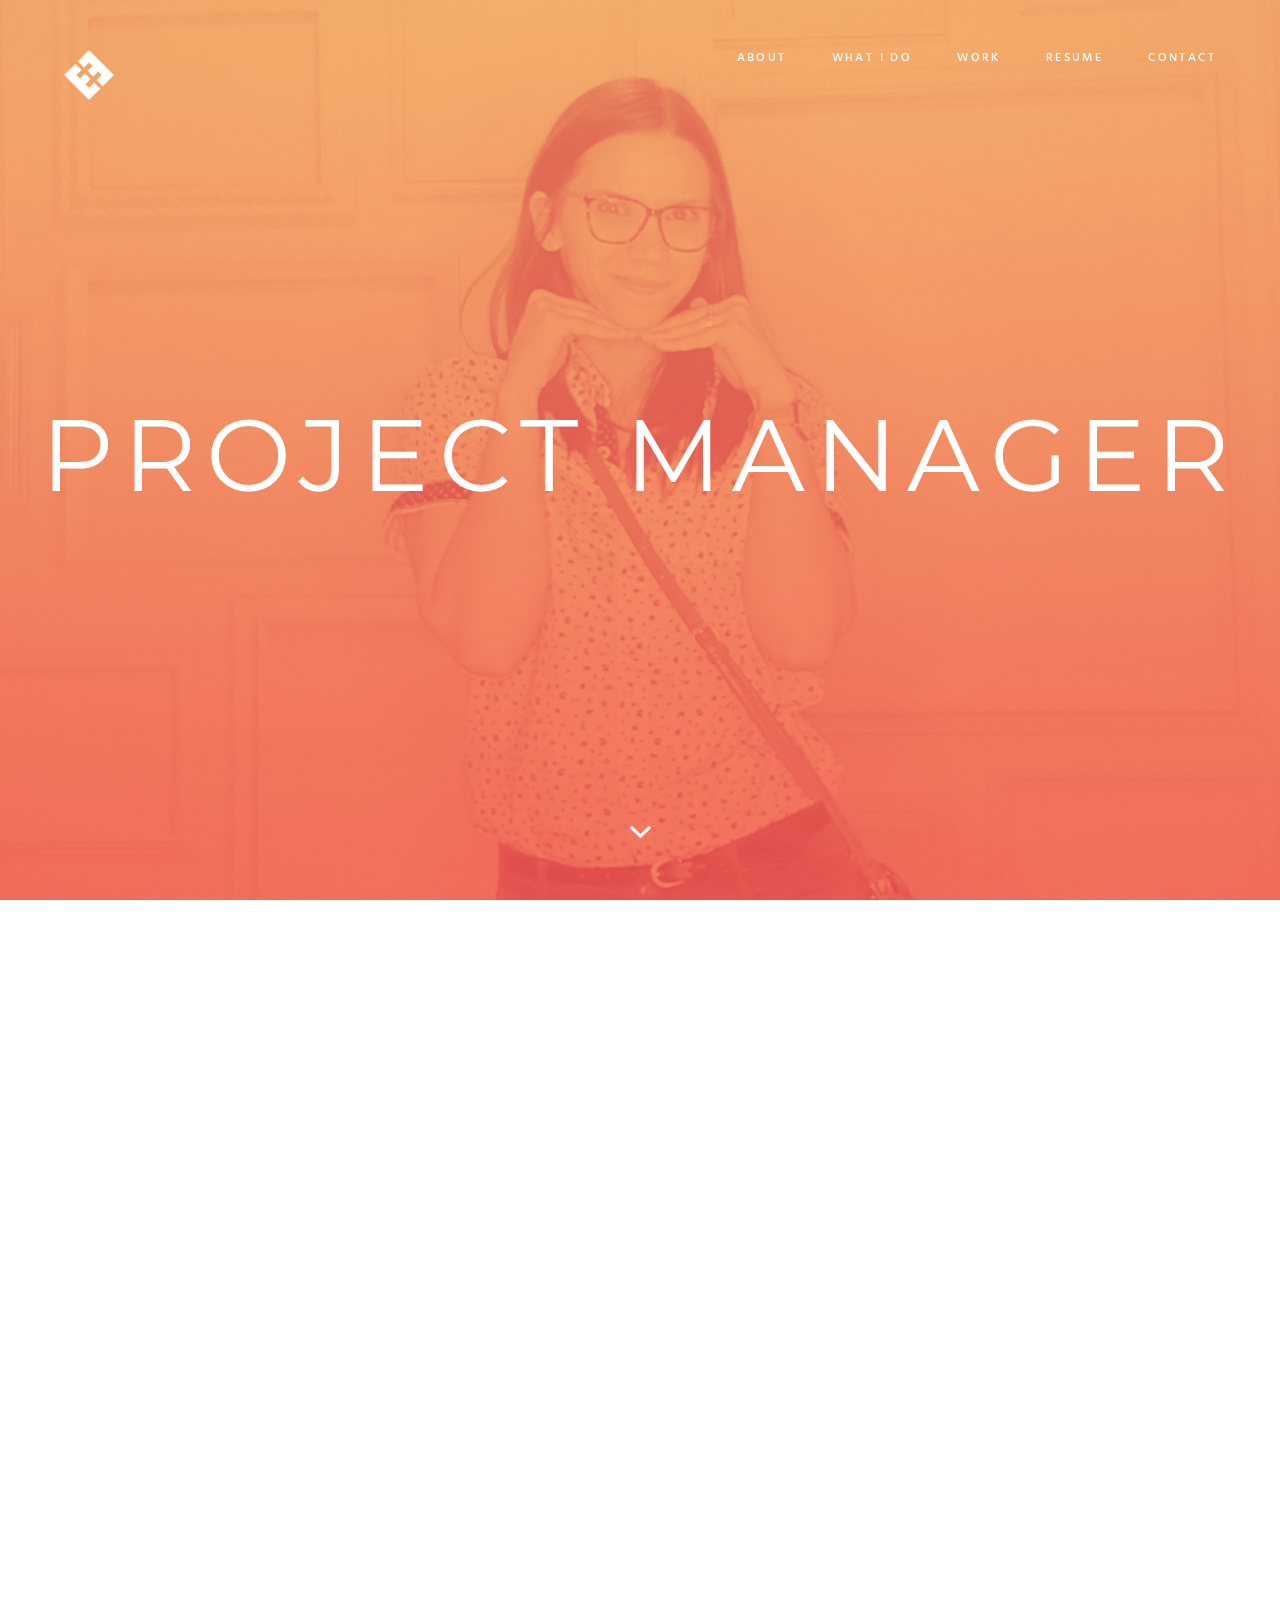
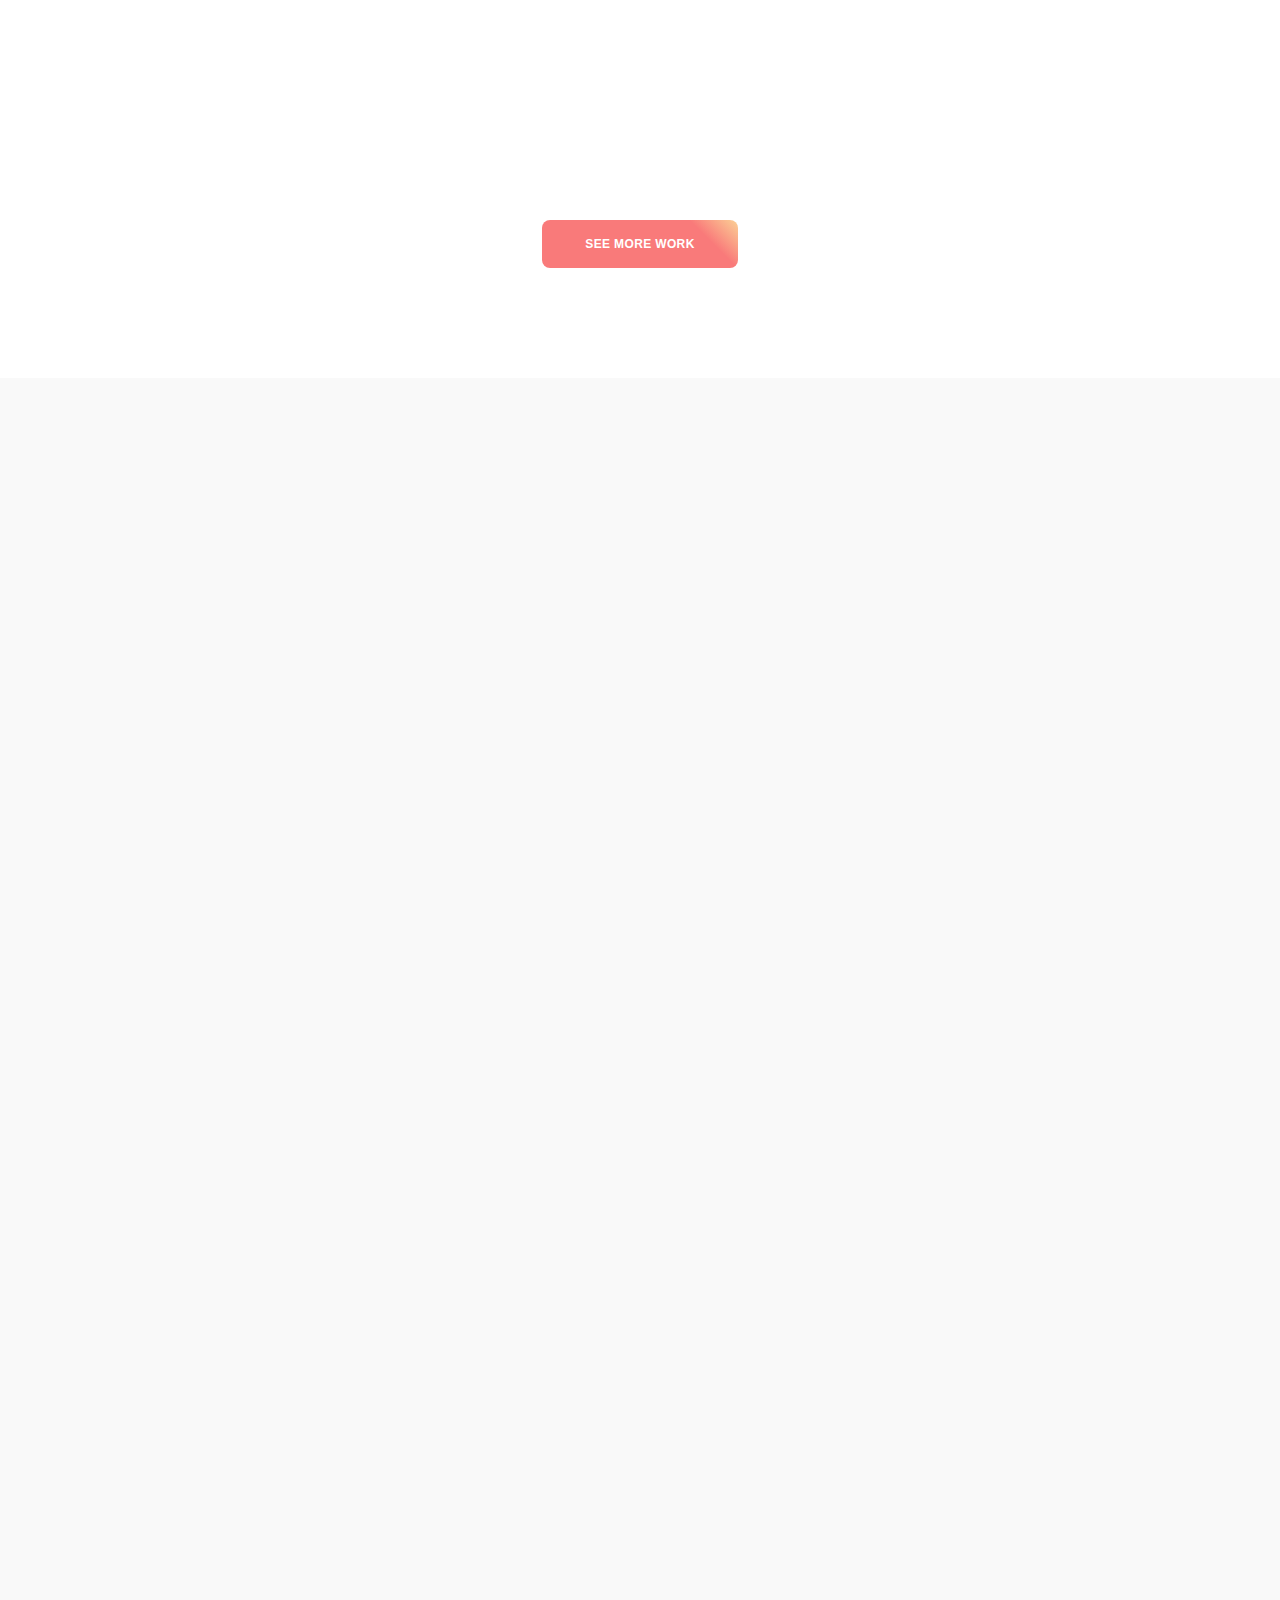
==== html/index.html @ f85c6bbf "Adds starting files" ====
<!DOCTYPE html>
<html lang="en">
  <head>
    <!-- Basic -->
    <meta http-equiv="Content-Type" content="text/html; charset=utf-8" />
    <title>Em Poertner</title>
    <meta name="description" content="" />
    <meta name="keywords" content="" />

    <!-- Mobile Specific Metas -->
    <meta name="viewport" content="width=device-width, initial-scale=1, maximum-scale=1, user-scalable=no" />

    <!-- Load Fonts -->
    <link href="https://fonts.googleapis.com/css?family=Hind:300,400,500,600,700%7CMontserrat:400,700%7CEczar:400,500,600,700,800" rel="stylesheet" />
    <link href="https://fonts.googleapis.com/css2?family=Kaushan+Script&family=Open+Sans:wght@300;400;500;600;700;800&display=swap" rel="stylesheet" />

    <!-- CSS -->
    <link rel="stylesheet" href="css/basic.css" />
    <link rel="stylesheet" href="css/layout.css" />
    <link rel="stylesheet" href="css/blogs.css" />
    <link rel="stylesheet" href="css/ionicons.css" />
    <link rel="stylesheet" href="css/magnific-popup.css" />
    <link rel="stylesheet" href="css/animate.css" />

    <!--[if lt IE 9]>
      <script src="http://css3-mediaqueries-js.googlecode.com/svn/trunk/css3-mediaqueries.js"></script>
      <script src="http://html5shim.googlecode.com/svn/trunk/html5.js"></script>
    <![endif]-->

    <!-- Favicon -->
    <link rel="shortcut icon" href="images/favicons/favicon.ico" />
  </head>

  <body>
    <!-- Page -->
    <div class="page">
      <!-- Preloader -->
      <div class="preloader">
        <div class="centrize full-width">
          <div class="vertical-center">
            <div class="spinner">
              <div class="double-bounce1"></div>
              <div class="double-bounce2"></div>
            </div>
          </div>
        </div>
      </div>

      <header class="header">
        <div class="fw">
          <div class="logo">
            <a href="#">
              <img id="emily-logo" class="em-logo" src="images/em_logo.png" alt="Em Poertner" />
            </a>
          </div>
          <a href="#" class="menu-btn"><span></span></a>
          <div class="top-menu">
            <ul>
              <li><a href="#about-section">About</a></li>
              <li><a href="#services-section">What I Do</a></li>
              <li><a href="#works-section">Work</a></li>
              <li><a href="#resume-section">Resume</a></li>
              <li><a href="#contact-section">Contact</a></li>
            </ul>
            <a href="#" class="close"></a>
          </div>
        </div>
      </header>

      <!-- Container -->
      <div class="container">
        <!-- Section Started -->
        <div class="section started">
          <div class="slide" style="background-image: url(images/topper2.jpg)"></div>
          <div class="centrize full-width">
            <div class="vertical-center">
              <div class="st-title align-center">
                <div class="typing-title">
                  <p>Project Manager</p>
                  <p>Writer</p>
                  <p>Editor</p>
                  <p>Designer</p>
                  <p>Social Media</p>
                  <p>Analytics</p>
                </div>
                <span class="typed-title"></span>
              </div>
            </div>
          </div>
          <a href="#" class="mouse-btn"><i class="icon ion ion-chevron-down"></i></a>
        </div>

        <!-- Section About -->
        <div class="section about align-left" id="about-section">
          <div class="fw">
            <div class="text-box">
              <h1 class="animated">
                I'm Em Poertner.
                <br />
                Writer, editor, designer, and
                <br />
                overall badass from Roanoke, Virginia.
              </h1>
              <p class="animated">I’ve always struggled to write ‘about’ sections for myself because I fluctuate between being a closed book and an oversharer. Plus I’m never quite sure what people actually want to glean from these things.</p>
              <p class="animated">I live and work in Roanoke, Virginia - a place I picked because of childhood-ties and because it’s absolutely beautiful 365 days a year (also there’s a ton of great craft beer.)</p>
              <p class="animated">I started my career working for the Louisville Design Center. In my time there I designed print newspaper sections for sites as small as the Fremont (Ohio) News-Messenger to as large as the Detroit Free Press. It was in Louisville that I ran my favorite 5K. It was the Hungry Turkey Run - a Thanksgiving 5K where at the end runners were given giant cinnamon rolls (I believe they now give out giant donuts, which is equally as amazing.)</p>
              <p class="animated">Since January 2022, I’ve worked for the USA Today Network - Tennessee as a sports planning editor and project specialist. I do a little bit of everything including, but not limited to, managing project timelines, planning sports sections, writing newsletters and designing visuals.</p>
              <p class="animated">I treasure my free time dearly because I have too much I like to do in my time off. I play Ultimate, run, hike, read, write, draw, garden, craft, do DIYs, and watch football in the fall (Packers fan - no, I’m not upset about him going to the Jets.)</p>
            </div>
            <div class="bts">
              <a href="#" class="btn extra animated">Download Resume</a>
            </div>
          </div>
        </div>

        <!-- Section Services -->
        <div class="section services gray align-left" id="services-section">
          <div class="fw">
            <div class="titles animated">
              <div class="title">What I Do</div>
            </div>
            <div class="row">
              <div class="col col-m-12 col-t-6 col-d-4">
                <div class="service-item animated">
                  <div class="circle"><i class="icon ion ion-ios-calendar-outline"></i></div>
                  <div class="name">Project Manager</div>
                  <p>Experienced in planning, executing, and overseeing sports content for the USA Today Network - Tennessee, using analytics to optimize strategies and grow subscriptions.</p>
                </div>
              </div>
              <div class="col col-m-12 col-t-6 col-d-4">
                <div class="service-item animated">
                  <div class="circle"><i class="icon ion ion-ios-color-wand-outline"></i></div>
                  <div class="name">Designer</div>
                  <p>Talented in creating visually captivating daily sports sections and special projects for publications like The Tennessean and Knox News, with experience in both print and digital formats.</p>
                </div>
              </div>
              <div class="col col-m-12 col-t-6 col-d-4">
                <div class="service-item animated">
                  <div class="circle"><i class="icon ion ion-ios-at-outline"></i></div>
                  <div class="name">Social Media</div>
                  <p>Skilled in producing engaging social media content that showcases long-term projects as well as capitalizing on live event coverage, contributing to audience engagement.</p>
                </div>
              </div>
              <div class="col col-m-12 col-t-6 col-d-4">
                <div class="service-item animated">
                  <div class="circle"><i class="icon ion ion-ios-analytics-outline"></i></div>
                  <div class="name">Analytics</div>
                  <p>Utilizes audience analytics to adjust digital strategies in real-time, informs decision-making, and plays a key role in growing audience for the USA Today Network's sports platforms.</p>
                </div>
              </div>
              <div class="col col-m-12 col-t-6 col-d-4">
                <div class="service-item animated">
                  <div class="circle"><i class="icon ion ion-ios-compose-outline"></i></div>
                  <div class="name">Writer</div>
                  <p>Excels in crafting short-form content from social media posts to newsletters to promote projects and drive audience engagement.</p>
                </div>
              </div>
              <div class="col col-m-12 col-t-6 col-d-4">
                <div class="service-item animated">
                  <div class="circle"><i class="icon ion ion-ios-redo-outline"></i></div>
                  <div class="name">Editor</div>
                  <p>Responsible for refining and managing sports content in print and online for multiple publications within the USA Today Network as well as curating email newsletters for different target audiences.</p>
                </div>
              </div>
            </div>
          </div>
        </div>

        <!-- Portfolio -->
        <div class="section works align-left" id="works-section">
          <div class="fw">
            <div class="titles animated">
              <div class="title">Recent Works</div>
            </div>
            <div class="filters animated">
              <div class="f_btn active">
                <label>
                  <input type="radio" name="fl_radio" value="box-item" />
                  All
                </label>
              </div>
              <div class="f_btn">
                <label>
                  <input type="radio" name="fl_radio" value="f-print" />
                  Print
                </label>
              </div>
              <div class="f_btn">
                <label>
                  <input type="radio" name="fl_radio" value="f-digital" />
                  Digital
                </label>
              </div>
              <div class="f_btn">
                <label>
                  <input type="radio" name="fl_radio" value="f-social" />
                  Social Media
                </label>
              </div>
              <div class="f_btn">
                <label>
                  <input type="radio" name="fl_radio" value="f-marketing" />
                  Marketing
                </label>
              </div>
            </div>
            <div class="row box-items">
              <div class="col col-m-12 col-t-6 col-d-6 box-item f-print">
                <div class="item animated">
                  <div class="desc">
                    <div class="image">
                      <a href="#popup-0" class="has-popup"><img src="images/pages/cin_playball.jpg" alt="" /></a>
                    </div>
                    <div class="category">Print</div>
                    <div class="name">
                      <a href="#popup-0" class="has-popup">MLB Opening Day Cover</a>
                    </div>
                  </div>
                </div>
                <div id="popup-0" class="popup-box mfp-fade mfp-hide">
                  <div class="content">
                    <div class="image">
                      <img src="images/pages/cin_playball.jpg" alt="" />
                    </div>
                    <div class="desc">
                      <div class="category">Print</div>
                      <h4>MLB Opening Day Cover</h4>
                    </div>
                  </div>
                </div>
              </div>
              <div class="col col-m-12 col-t-6 col-d-6 box-item f-digital">
                <div class="item animated">
                  <div class="desc">
                    <div class="image">
                      <a href="#popup-1" class="has-popup"><img src="images/works/indepth_alldecade.jpg" alt="" /></a>
                    </div>
                    <div class="category">Digital</div>
                    <div class="name">
                      <a href="#popup-1" class="has-popup">All-Decade Football Teams</a>
                    </div>
                  </div>
                </div>
                <div id="popup-1" class="popup-box mfp-fade mfp-hide">
                  <div class="content">
                    <div class="image">
                      <img src="images/works/indepth_alldecade.jpg" alt="" />
                    </div>
                    <div class="desc">
                      <div class="category">Digital</div>
                      <h4>All-Decade Football Team</h4>
                      <p>Here’s a new b-cards mock-up with several business cards scattered across the scene. The PSD file allows you to easily. Here’s a new b-cards mock-up with several business cards scattered across the scene.</p>
                      <a href="https://www.tennessean.com/in-depth/sports/high-school/2023/03/20/best-nashville-high-school-football-players-all-decade-teams/69889223007/" class="btn">View Project</a>
                    </div>
                  </div>
                </div>
              </div>
              <div class="col col-m-12 col-t-6 col-d-6 box-item f-social">
                <div class="item animated">
                  <div class="desc">
                    <div class="image">
                      <a href="#popup-2" class="has-popup"><img src="images/works/dandy_dozen.png" alt="" /></a>
                    </div>
                    <div class="category">Social Media</div>
                    <div class="name">
                      <a href="#popup-2" class="has-popup">2023 Dandy Dozen</a>
                    </div>
                  </div>
                </div>
                <div id="popup-2" class="popup-box mfp-fade mfp-hide">
                  <div class="content">
                    <div class="image">
                      <img src="images/works/dandy_dozen.png" alt="" />
                    </div>
                    <div class="desc">
                      <div class="category">Social Media</div>
                      <h4>2023 Dandy Dozen</h4>
                      <p>The freebie of the day is a logo design kit with an original theme that will help you create stunning mountain bike related logos in just minutes.</p>
                      <a href="https://www.instagram.com/p/CvVmWT2s3My/" class="btn">View Project</a>
                    </div>
                  </div>
                </div>
              </div>
              <div class="col col-m-12 col-t-6 col-d-6 box-item f-marketing">
                <div class="item animated">
                  <div class="desc">
                    <div class="image">
                      <a href="#popup-3" class="has-popup"><img src="images/works/butterfly.jpeg" alt="" /></a>
                    </div>
                    <div class="category">Marketing</div>
                    <div class="name">
                      <a href="#popup-3" class="has-popup">Creasey Mahan</a>
                    </div>
                  </div>
                </div>
                <div id="popup-3" class="popup-box mfp-fade mfp-hide">
                  <div class="content">
                    <div class="image">
                      <img src="images/works/butterfly.jpeg" alt="" />
                    </div>
                    <div class="desc">
                      <div class="category">Marketing</div>
                      <h4>Creasey Mahan</h4>
                      <p>Today we’re happy to share with you the mockup of a classic notebook that will help you showcase your drawings. Today we’re happy to share with you the mockup of a classic notebook that will help.</p>
                      <a href="#" class="btn">View Project</a>
                    </div>
                  </div>
                </div>
              </div>
              <div class="col col-m-12 col-t-6 col-d-6 box-item f-print">
                <div class="item animated">
                  <div class="desc">
                    <div class="image">
                      <a href="#popup-4" class="has-popup"><img src="images/pages/cin_opoid.jpg" alt="" /></a>
                    </div>
                    <div class="category">Print</div>
                    <div class="name">
                      <a href="#popup-4" class="has-popup">Opoid Crisis</a>
                    </div>
                  </div>
                </div>
                <div id="popup-4" class="popup-box mfp-fade mfp-hide">
                  <div class="content">
                    <div class="image">
                      <img src="images/pages/cin_opoid.jpg" alt="" />
                    </div>
                    <div class="desc">
                      <div class="category">Print</div>
                      <h4>Opoid Crisis</h4>
                    </div>
                  </div>
                </div>
              </div>
              <div class="col col-m-12 col-t-6 col-d-6 box-item f-digital">
                <div class="item animated">
                  <div class="desc">
                    <div class="image">
                      <a href="#popup-5" class="has-popup"><img src="images/works/indepth_snake.jpg" alt="" /></a>
                    </div>
                    <div class="category">Digital</div>
                    <div class="name">
                      <a href="#popup-5" class="has-popup">Year of the Snake</a>
                    </div>
                  </div>
                </div>
                <div id="popup-5" class="popup-box mfp-fade mfp-hide">
                  <div class="content">
                    <div class="image">
                      <img src="images/works/indepth_snake.jpg" alt="" />
                    </div>
                    <div class="desc">
                      <div class="category">Digital</div>
                      <h4>Year of the Snake</h4>
                      <p>Map go is an expertly crafted UI kit perfect for iOS designers and developers. The free sample includes 10 screens (750×1334 px) that can be easily customized in Photoshop</p>
                      <a href="https://www.news-leader.com/in-depth/sports/college/msu/2020/06/09/missouri-state-baseball-ncaa-2003-start-college-world-series-run/3041549001/" class="btn">View Project</a>
                    </div>
                  </div>
                </div>
              </div>
              <div class="col col-m-12 col-t-6 col-d-6 box-item f-social">
                <div class="item animated">
                  <div class="desc">
                    <div class="image">
                      <a href="#popup-6" class="has-popup"><img src="images/works/ncca_tournament.png" alt="" /></a>
                    </div>
                    <div class="category">Social Media</div>
                    <div class="name">
                      <a href="#popup-6" class="has-popup">NCAA Tournament</a>
                    </div>
                  </div>
                </div>
                <div id="popup-6" class="popup-box mfp-fade mfp-hide">
                  <div class="content">
                    <div class="image">
                      <img src="images/works/ncca_tournament.png" alt="" />
                    </div>
                    <div class="desc">
                      <div class="category">Social Media</div>
                      <h4>NCAA Tournament</h4>
                      <p>The freebie of the day is Chameleon, a modern UI kit perfect to use for creating a stylish and clean mobile app. This kit includes 10 screens from various categories that can be easily edited.</p>
                      <a href="https://www.instagram.com/p/CptRN6jNUL1/" class="btn">View Project</a>
                    </div>
                  </div>
                </div>
              </div>
              <div class="col col-m-12 col-t-6 col-d-6 box-item f-marketing">
                <div class="item animated">
                  <div class="desc">
                    <div class="image">
                      <a href="#popup-7" class="has-popup"><img src="images/works/butterfly.jpeg" alt="" /></a>
                    </div>
                    <div class="category">Marketing</div>
                    <div class="name">
                      <a href="#popup-7" class="has-popup">Creasey Mahan</a>
                    </div>
                  </div>
                </div>
                <div id="popup-7" class="popup-box mfp-fade mfp-hide">
                  <div class="content">
                    <div class="image">
                      <img src="images/works/butterfly.jpeg" alt="" />
                    </div>
                    <div class="desc">
                      <div class="category">Marketing</div>
                      <h4>Creasey Mahan</h4>
                      <p>Today we’re happy to share with you the mockup of a classic notebook that will help you showcase your drawings. Today we’re happy to share with you the mockup of a classic notebook that will help.</p>
                      <a href="#" class="btn">View Project</a>
                    </div>
                  </div>
                </div>
              </div>
              <div class="col col-m-12 col-t-6 col-d-6 box-item f-print">
                <div class="item animated">
                  <div class="desc">
                    <div class="image">
                      <a href="#popup-8" class="has-popup"><img src="images/pages/bur_qb.jpg" alt="" /></a>
                    </div>
                    <div class="category">Print</div>
                    <div class="name">
                      <a href="#popup-8" class="has-popup">Best QB</a>
                    </div>
                  </div>
                </div>
                <div id="popup-8" class="popup-box mfp-fade mfp-hide">
                  <div class="content">
                    <div class="image">
                      <img src="images/pages/bur_qb.jpg" alt="" />
                    </div>
                    <div class="desc">
                      <div class="category">Print</div>
                      <h4>Best QB</h4>
                    </div>
                  </div>
                </div>
              </div>
              <div class="col col-m-12 col-t-6 col-d-6 box-item f-digital">
                <div class="item animated">
                  <div class="desc">
                    <div class="image">
                      <a href="#popup-9" class="has-popup"><img src="images/works/indepth_gnash.jpg" alt="" /></a>
                    </div>
                    <div class="category">Digital</div>
                    <div class="name">
                      <a href="#popup-9" class="has-popup">Untold stories of Gnash</a>
                    </div>
                  </div>
                </div>
                <div id="popup-9" class="popup-box mfp-fade mfp-hide">
                  <div class="content">
                    <div class="image">
                      <img src="images/works/indepth_gnash.jpg" alt="" />
                    </div>
                    <div class="desc">
                      <div class="category">Digital</div>
                      <h4>Untold stories of Gnash</h4>
                      <p>Map go is an expertly crafted UI kit perfect for iOS designers and developers. The free sample includes 10 screens (750×1334 px) that can be easily customized in Photoshop</p>
                      <a href="https://www.tennessean.com/in-depth/sports/nhl/predators/2023/04/10/gnash-nashville-predators-mascot-nhl-real-name/69982884007/" class="btn">View Project</a>
                    </div>
                  </div>
                </div>
              </div>
              <div class="col col-m-12 col-t-6 col-d-6 box-item f-social">
                <div class="item animated">
                  <div class="desc">
                    <div class="image">
                      <a href="#popup-10" class="has-popup"><img src="images/works/draft.png" alt="" /></a>
                    </div>
                    <div class="category">Social Media</div>
                    <div class="name">
                      <a href="#popup-10" class="has-popup">2023 NFL Draft</a>
                    </div>
                  </div>
                </div>
                <div id="popup-10" class="popup-box mfp-fade mfp-hide">
                  <div class="content">
                    <div class="image">
                      <img src="images/works/draft.png" alt="" />
                    </div>
                    <div class="desc">
                      <div class="category">Social Media</div>
                      <h4>2023 NFL Draft</h4>
                      <p>The freebie of the day is Chameleon, a modern UI kit perfect to use for creating a stylish and clean mobile app. This kit includes 10 screens from various categories that can be easily edited.</p>
                      <a href="https://www.instagram.com/p/Crmk6ttscaS/" class="btn">View Project</a>
                    </div>
                  </div>
                </div>
              </div>
            </div>
            <button class="work-button" type="button" href="#">See more work</button>
            <div class="clear"></div>
          </div>
        </div>

        <!-- Section Resume -->
        <div class="section resume gray align-left" id="resume-section">
          <div class="fw">
            <div class="titles animated">
              <div class="title">Resume</div>
            </div>

            <div class="job animated first">
              USA Today Network - Tennessee, Remote
              <em>- Sports Planning Editor & Project Specialist</em>
            </div>
            <div class="date animated">JAN 2022 - PRESENT</div>

            <p class="animated">At the core of my job animated, I collaborate with editors, reporters and the production team to build content plans for USA Today Network - Tennessee publications including the Nashville Tennessean and the Knoxville News Sentinel. I use audience analytics from Pars.ly and Google Analytics to inform our digital strategy and grow subscriptions. I also curate, edit and help write newsletters for different target audiences including Nashville’s Daily Briefing.</p>
            <p class="animated">For our enterprise work, I manage the project’s timeline and develop compelling visuals for on-platform and off-platform promotion.</p>
            <div class="job animated">
              USA Today Network Design Center, Remote
              <em>— Team Leader</em>
            </div>
            <div class="date animated">APRIL 2021 - JAN 2022</div>
            <p class="animated">As a team leader, I assisted in managing the production of daily print sports sections for the USA Today Network's Midwest and Ohio regions. I mentored designers and assisted with training, scheduling staff, and employee relations. I also designed and page edited daily print sports sections and special projects.</p>
            <p class="animated">During my time with the studio, including my time as a designer, I was part of the Diversity Steering Committee. As part of the group, I helped influence department policies around how we represent diverse communities in the newspaper. I designed, edited and helped write the intradepartmental newsletter our team created.</p>
            <div class="job animated">
              Louisville Design Studio/USA Today Network Design Center, Louisville, KY
              <em>— Designer & Page Editor</em>
            </div>
            <div class="date animated">SEPT 2016 - APRIL 2021</div>
            <p class="animated">I was hired by the Louisville Design Studio fresh out of college. I designed and page edited daily news and sports sections for USA Today Network publications including the Louisville Courier Journal and Cincinnati Enquirer. Football season was always our busiest time. I worked on a variety of special sections including the 2020 Alabama Gameday wraps (for the Tuscaloosa News), the 2019 Clemson Gameday section (for the Greenville News) and high school football preview sections galore.</p>
            <div class="job animated">
              Creasey Mahan Nature Preserve, Goshen, KY
              <em>— Freelancer</em>
            </div>
            <div class="date animated">MARCH 2019 - APRIL 2022</div>
            <p class="animated">I started volunteering at Creasey Mahan in their woodland gardens in 2018, and was brought on as a freelancer in 2019 to help with the Butterfly Ball, an annual fundraising gala. I designed flyers promoting the event, the program, and a plethora of ancillary posters and printed material for the event from 2019-2022.</p>
          </div>
        </div>
      </div>

      <!-- Blog -->
      <!-- <div class="section works align-left gray" id="blog-section">
          <div class="fw">
            <div class="titles animated">
              <div class="title">Latest Blogs</div>
            </div>
            <div class="row blog-items">
              <div class="col col-m-12 col-t-4 col-d-4">
                <div class="blog-item animated">
                  <div class="image">
                    <a href="blog-inner.html"><img src="images/blog/blog1.png" alt="" /></a>
                  </div>
                  <a href="blog-inner.html" class="name">By spite about do of do allow blush</a>
                  <p>Quick six blind smart out burst. Perfectly on furniture dejection determine my depending an to. Add short water court fat.</p>
                  <div class="date">Larry Stark - 7 September 2016</div>
                </div>
              </div>
              <div class="col col-m-12 col-t-4 col-d-4">
                <div class="blog-item animated">
                  <div class="image">
                    <a href="blog-inner.html"><img src="images/blog/blog2.png" alt="" /></a>
                  </div>
                  <a href="blog-inner.html" class="name">Two Before Arrow Not Relied</a>
                  <p>Quick six blind smart out burst. Perfectly on furniture dejection determine my depending an to. Add short water court fat.</p>
                  <div class="date">Larry Stark - 7 September 2016</div>
                </div>
              </div>
              <div class="col col-m-12 col-t-4 col-d-4">
                <div class="blog-item animated">
                  <div class="image">
                    <a href="blog-inner.html"><img src="images/blog/blog3.png" alt="" /></a>
                  </div>
                  <a href="blog-inner.html" class="name">By spite about do of do allow blush</a>
                  <p>Quick six blind smart out burst. Perfectly on furniture dejection determine my depending an to. Add short water court fat.</p>
                  <div class="date">Larry Stark - 7 September 2016</div>
                </div>
              </div>
            </div>
            <div class="clear"></div>
          </div>
        </div> -->

      <!-- Section Contacts -->
      <div class="section contacts align-left" id="contact-section">
        <div class="fw">
          <div class="titles animated">
            <div class="title">Contact Me</div>
          </div>
          <div class="contact-form">
            <form id="cform" method="post">
              <div class="row">
                <div class="col col-m-12 col-t-6 col-d-6 animated">
                  <div class="value">
                    <input type="text" name="name" placeholder="Name *" />
                  </div>
                </div>
                <div class="col col-m-12 col-t-6 col-d-6 animated">
                  <div class="value">
                    <input type="tel" name="tel" placeholder="Phone *" />
                  </div>
                </div>
                <div class="col col-m-12 col-t-6 col-d-6 animated">
                  <div class="value">
                    <input type="text" name="email" placeholder="Email *" />
                  </div>
                </div>
                <div class="col col-m-12 col-t-6 col-d-6 animated">
                  <div class="value">
                    <input type="text" name="subject" placeholder="Subject *" />
                  </div>
                </div>
                <div class="col col-m-12 col-t-12 col-d-12 animated">
                  <div class="value">
                    <textarea name="message" placeholder="Message"></textarea>
                  </div>
                </div>
                <div class="col col-m-12 col-t-12 col-d-12 animated">
                  <a href="#" class="btn" onclick="$('#cform').submit(); return false;">Send Message</a>
                </div>
              </div>
            </form>
            <div class="alert-success">
              <p>Thanks, your message is sent successfully. We will contact you shortly!</p>
            </div>
          </div>
        </div>
      </div>

      <!-- Footer -->
      <footer class="align-center">
        <div class="copy animated">All rights reserved</div>
        <div class="st-soc animated">
          <a target="blank" href="https://www.instagram.com/empoertner/"><i class="icon ion ion-social-instagram"></i></a>
          <a target="blank" href="https://twitter.com/espoertner"><i class="icon ion ion-social-twitter"></i></a>
          <a target="blank" href="https://www.linkedin.com/in/espoertner/"><i class="icon ion ion-social-linkedin"></i></a>
        </div>
      </footer>
    </div>

    <!-- jQuery Scripts -->
    <script src="js/jquery.min.js"></script>
    <script src="js/jquery.validate.js"></script>
    <script src="js/masonry.pkgd.js"></script>
    <script src="js/imagesloaded.pkgd.js"></script>
    <script src="js/masonry-filter.js"></script>
    <script src="js/magnific-popup.js"></script>
    <script src="js/scrollreveal.js"></script>
    <script src="js/jquery.mb.YTPlayer.js"></script>
    <script src="js/particles.js"></script>
    <script src="js/typed.js"></script>

    <!-- Main Scripts -->
    <script src="js/main.js"></script>
  </body>
</html>
---- html/css/basic.css ----
/**
*	Hendrie (HTML)
*	Copyright © Hendrie by beshleyua. All Rights Reserved.
**/

/* TABLE OF CONTENTS
	1. Basic
	2. Container
	3. Columns
	4. Typography
	5. Links
	6. Buttons
	7. Preloader
	8. Forms
	9. Lists
	10. Code
	11. Tables
	12. Alignment
	13. Text Formating
	14. Blockquote
	15. Animations
*/

/* 1. Basic */
html {
  margin-right: 0 !important;
}

body {
  margin: 0;
  padding: 0;
  border: none;
  font-family: 'Hind', helvetica;
  font-size: 20px;
  color: #898989;
  background: #ffffff;
  line-height: 20px;
  letter-spacing: 0em;
  font-weight: 300;
}

.page {
  position: relative;
  overflow: hidden;
}

* {
  box-sizing: border-box;
  -webkit-box-sizing: border-box;
}

.clear {
  clear: both;
}

/* 2. Container */
.container {
  position: relative;
}

.fw {
  margin: 0 auto;
  position: relative;
  max-width: 1020px;
}

@media (max-width: 1079px) {
  .fw {
    padding: 0 5%;
    max-width: 100%;
  }
}

/* 3. Columns */
.row {
  margin: 0 -25px;
  padding: 0 0 50px 0;
  position: relative;
}

.row:last-child {
  padding: 0;
}

.row .col {
  padding: 0 25px;
}

@media (min-width: 1080px) {
  .row .col.col-d-12,
  .row .col.col-d-11,
  .row .col.col-d-10,
  .row .col.col-d-9,
  .row .col.col-d-8,
  .row .col.col-d-7,
  .row .col.col-d-6,
  .row .col.col-d-5,
  .row .col.col-d-4,
  .row .col.col-d-3,
  .row .col.col-d-2,
  .row .col.col-d-1 {
    float: left;
  }

  .row .col.col-d-12 {
    width: 99.996%;
  }

  .row .col.col-d-11 {
    width: 91.663%;
  }

  .row .col.col-d-10 {
    width: 83.333%;
  }

  .row .col.col-d-9 {
    width: 74.997%;
  }

  .row .col.col-d-8 {
    width: 66.664%;
  }

  .row .col.col-d-7 {
    width: 58.331%;
  }

  .row .col.col-d-6 {
    width: 49.998%;
  }

  .row .col.col-d-5 {
    width: 41.665%;
  }

  .row .col.col-d-4 {
    width: 33.332%;
  }

  .row .col.col-d-3 {
    width: 24.999%;
  }

  .row .col.col-d-2 {
    width: 16.666%;
  }

  .row .col.col-d-1 {
    width: 8.333%;
  }
}

@media (max-width: 1079px) {
  .row .col.col-t-12,
  .row .col.col-t-11,
  .row .col.col-t-10,
  .row .col.col-t-9,
  .row .col.col-t-8,
  .row .col.col-t-7,
  .row .col.col-t-6,
  .row .col.col-t-5,
  .row .col.col-t-4,
  .row .col.col-t-3,
  .row .col.col-t-2,
  .row .col.col-t-1 {
    float: left;
  }

  .row .col.col-t-12 {
    width: 99.996%;
  }

  .row .col.col-t-11 {
    width: 91.663%;
  }

  .row .col.col-t-10 {
    width: 83.333%;
  }

  .row .col.col-t-9 {
    width: 74.997%;
  }

  .row .col.col-t-8 {
    width: 66.664%;
  }

  .row .col.col-t-7 {
    width: 58.331%;
  }

  .row .col.col-t-6 {
    width: 49.998%;
  }

  .row .col.col-t-5 {
    width: 41.665%;
  }

  .row .col.col-t-4 {
    width: 33.332%;
  }

  .row .col.col-t-3 {
    width: 24.999%;
  }

  .row .col.col-t-2 {
    width: 16.666%;
  }

  .row .col.col-t-1 {
    width: 8.333%;
  }
}

@media (max-width: 720px) {
  .row .col.col-m-12,
  .row .col.col-m-11,
  .row .col.col-m-10,
  .row .col.col-m-9,
  .row .col.col-m-8,
  .row .col.col-m-7,
  .row .col.col-m-6,
  .row .col.col-m-5,
  .row .col.col-m-4,
  .row .col.col-m-3,
  .row .col.col-m-2,
  .row .col.col-m-1 {
    float: left;
  }

  .row .col.col-m-12 {
    width: 99.996%;
  }

  .row .col.col-m-11 {
    width: 91.663%;
  }

  .row .col.col-m-10 {
    width: 83.333%;
  }

  .row .col.col-m-9 {
    width: 74.997%;
  }

  .row .col.col-m-8 {
    width: 66.664%;
  }

  .row .col.col-m-7 {
    width: 58.331%;
  }

  .row .col.col-m-6 {
    width: 49.998%;
  }

  .row .col.col-m-5 {
    width: 41.665%;
  }

  .row .col.col-m-4 {
    width: 33.332%;
  }

  .row .col.col-m-3 {
    width: 24.999%;
  }

  .row .col.col-m-2 {
    width: 16.666%;
  }

  .row .col.col-m-1 {
    width: 8.333%;
  }
}

.row:after {
  content: '';
  display: block;
  clear: both;
}

/* 4. Typography */
h1,
h2,
h3,
h4,
h5,
h6 {
  margin: 28px 0;
  font-weight: 400;
  font-family: 'Eczar', helvetica;
  color: #292929;
}

@media (max-width: 1079px) {
  h1,
  h2,
  h3,
  h4,
  h5,
  h6 {
    margin: 0 0 28px 0;
  }
}

h1 {
  font-size: 52px;
  line-height: 64px;
}

@media (max-width: 1079px) {
  h1 {
    font-size: 28px;
    line-height: 40px;
  }
}

h2 {
  font-size: 46px;
  line-height: 58px;
}

@media (max-width: 1079px) {
  h2 {
    font-size: 30px;
    line-height: 38px;
  }
}

h3 {
  font-size: 40px;
  line-height: 52px;
}

@media (max-width: 1079px) {
  h3 {
    font-size: 26px;
    line-height: 33px;
  }
}

h4 {
  font-size: 34px;
  line-height: 46px;
}

@media (max-width: 1079px) {
  h4 {
    font-size: 26px;
    line-height: 34px;
  }
}

h5 {
  font-size: 28px;
  line-height: 40px;
}

@media (max-width: 1079px) {
  h5 {
    font-size: 20px;
    line-height: 28px;
  }
}

h6 {
  font-size: 22px;
  line-height: 34px;
}

@media (max-width: 1079px) {
  h6 {
    font-size: 14px;
    line-height: 22px;
  }
}

p {
  margin: 25px 0;
  padding: 0;
  font-size: 20px;
  color: #999999;
  line-height: 34px;
}

@media (max-width: 1079px) {
  p {
    font-size: 17px;
    line-height: 30px;
  }
}

strong {
  font-weight: 500;
  color: #292929;
}

/* 5. Links */
a {
  color: #292929;
  text-decoration: none;
  opacity: 1;
  outline: none;
}

a:hover {
  text-decoration: none;
}

/* 6. Buttons */
a.btn,
.btn {
  padding: 2px 0 0 0;
  display: inline-block;
  vertical-align: top;
  font-size: 12px;
  color: #292929;
  letter-spacing: 0.2em;
  font-weight: 500;
  line-height: 12px;
  text-transform: uppercase;
  cursor: pointer;
  box-shadow: inset 0 -6px 0 #fbd195;
  -moz-box-shadow: inset 0 -6px 0 #fbd195;
  -webkit-box-shadow: inset 0 -6px 0 #fbd195;
  -khtml-box-shadow: inset 0 -6px 0 #fbd195;
  transition: all 0.4s ease 0s;
  -moz-transition: all 0.4s ease 0s;
  -webkit-transition: all 0.4s ease 0s;
  -o-transition: all 0.4s ease 0s;
}

a.btn:hover,
.btn:hover {
  box-shadow: inset 0 -14px 0 #fbd195;
  -moz-box-shadow: inset 0 -14px 0 #fbd195;
  -webkit-box-shadow: inset 0 -14px 0 #fbd195;
  -khtml-box-shadow: inset 0 -14px 0 #fbd195;
}

/* 7. Preloader */
.preloader {
  position: fixed;
  top: 0;
  left: 0;
  width: 100%;
  height: 100%;
  text-align: center;
  background: #ffffff;
  z-index: 1000;
}

.preloader .spinner {
  width: 40px;
  height: 40px;
  display: inline-block;
  position: relative;
}

.preloader .spinner .double-bounce1,
.preloader .spinner .double-bounce2 {
  width: 100%;
  height: 100%;
  background: #fbd195;
  opacity: 0.8;
  position: absolute;
  top: 0;
  left: 0;
  -webkit-animation: sk-bounce 2s infinite ease-in-out;
  animation: sk-bounce 2s infinite ease-in-out;
  border-radius: 50%;
  -moz-border-radius: 50%;
  -webkit-border-radius: 50%;
  -khtml-border-radius: 50%;
}

.preloader .spinner .double-bounce2 {
  -webkit-animation-delay: -1s;
  animation-delay: -1s;
}

/* 8. Forms */
input,
textarea,
button {
  margin: 0 0 25px 0;
  padding: 0;
  display: block;
  width: 100%;
  height: 48px;
  font-size: 14px;
  color: #292929;
  letter-spacing: 0.03em;
  font-weight: 500;
  -webkit-appearance: none;
  -moz-appearance: none;
  resize: none;
  outline: 0;
  background: none;
  border: none;
  border-bottom: 1px solid rgba(0, 0, 0, 0.1);
  transition: all 0.4s ease 0s;
  -moz-transition: all 0.4s ease 0s;
  -webkit-transition: all 0.4s ease 0s;
  -o-transition: all 0.4s ease 0s;
}

input:focus,
textarea:focus,
button:focus {
  color: #292929;
  border-bottom: 1px solid #292929;
}

textarea {
  margin: 0 0 35px 0;
  padding: 20px 0;
  height: 120px;
}

button {
  width: auto;
  display: inline-block;
  vertical-align: top;
  border: none;
  cursor: pointer;
}

label,
legend {
  display: block;
  padding-bottom: 10px;
  font-family: 'Hind', helvetica;
  font-size: 20px;
}

fieldset {
  border-width: 0;
  padding: 0;
}

input[type='checkbox'],
input[type='radio'] {
  display: inline;
}

::-webkit-input-placeholder {
  color: #898989;
}

:-moz-placeholder {
  color: #898989;
}

::-moz-placeholder {
  color: #898989;
}

:-ms-input-placeholder {
  color: #898989;
}

input:focus::-webkit-input-placeholder,
textarea:focus::-webkit-input-placeholder {
  color: #292929;
}

input:focus:-moz-placeholder,
textarea:focus:-moz-placeholder {
  color: #292929;
}

input:focus::-moz-placeholder,
textarea:focus::-moz-placeholder {
  color: #292929;
}

input:focus:-ms-input-placeholder,
textarea:focus:-ms-input-placeholder {
  color: #292929;
}

label.error {
  display: none !important;
}

input.error::-moz-placeholder,
textarea.error::-moz-placeholder {
  color: red;
}

input.error:-moz-placeholder,
textarea.error:-moz-placeholder {
  color: red;
}

input.error:-ms-input-placeholder,
textarea.error:-ms-input-placeholder {
  color: red;
}

input.error::-webkit-input-placeholder,
textarea.error::-webkit-input-placeholder {
  color: red;
}

/* 9. Lists */
ol,
ul {
  list-style: none;
  margin-top: 0px;
  margin-bottom: 0px;
  padding-left: 0px;
}

ul ul,
ul ol,
ol ol,
ol ul {
  margin-bottom: 0px;
}

li {
  margin-bottom: 0px;
}

/* 10. Code */
code {
  background: #f9f9f9;
  font-size: 16px;
  font-family: 'Hind', helvetica;
  margin: 20px 0;
  padding: 10px 20px;
}

/* 11. Tables */
table {
  width: 100%;
  margin: 30px 0;
  padding: 0;
  border-collapse: collapse;
}

th {
  font-weight: 500;
  border: none;
  border-bottom: 1px solid #f9f9f9;
  color: #292929;
  padding: 12px 15px;
  text-align: left;
}

td {
  border: none;
  border-bottom: 1px solid #f9f9f9;
  padding: 12px 15px;
  text-align: left;
  color: #898989;
}

/* 12. Alignment */
.align-center {
  text-align: center !important;
}

.align-right {
  text-align: right !important;
}

.align-left {
  text-align: left !important;
}

.pull-right {
  float: right !important;
}

.pull-left {
  float: left !important;
}

.pull-none {
  float: none !important;
}

.full-width {
  max-width: 100% !important;
  width: 100% !important;
}

.full-max-width {
  max-width: 100% !important;
  width: auto !important;
}

.centrize {
  display: table !important;
  table-layout: fixed !important;
  height: 100% !important;
  position: relative !important;
}

.vertical-center {
  display: table-cell !important;
  vertical-align: middle !important;
}

/* 13. Text Formating */
.text-uppercase {
  text-transform: uppercase !important;
}

.text-lowercase {
  text-transform: lowercase !important;
}

.text-capitalize {
  text-transform: capitalize !important;
}

.text-regular {
  font-weight: 400 !important;
}

.text-bold {
  font-weight: 700 !important;
}

.text-italic {
  font-style: italic !important;
}

/* 14. Blockquote */
blockquote {
  font-family: 'Hind', helvetica;
}

/* 15. Animations */
/* Mouse Button */
@keyframes mouse-anim {
  0% {
    top: 0px;
  }

  50% {
    top: 10px;
  }

  100% {
    top: 0px;
  }
}
---- html/css/layout.css ----
/**
*	Hendrie (HTML)
*	Copyright © Hendrie by beshleyua. All Rights Reserved.
**/

/* TABLE OF CONTENTS
	1. Header
	2. Section
	3. Started
	4. About
	5. Services
	6. Portfolio
	7. Contacts
	8. Footer
	9. Popups
*/

/* 1. Header */
.em-logo {
  display: block;
  width: 10%;
  height: 10%;
  margin-left: 0;
  padding-left: 0;
}
.logo {
  padding-left: 0;
  margin-left: 0;
}

.header {
  padding: 50px 0;
  position: fixed;
  top: 0;
  left: 0;
  width: 100%;
  z-index: 20;
  opacity: 1;
  visibility: visible;
  transition: all 0.4s ease 0s;
  -moz-transition: all 0.4s ease 0s;
  -webkit-transition: all 0.4s ease 0s;
  -o-transition: all 0.4s ease 0s;
}

.header.filled {
  padding: 35px 0;
  background: #ffffff;
  opacity: 1;
  visibility: visible;
  box-shadow: 0 25px 50px rgba(0, 0, 0, 0.045);
  -moz-box-shadow: 0 25px 50px rgba(0, 0, 0, 0.045);
  -webkit-box-shadow: 0 25px 50px rgba(0, 0, 0, 0.045);
  -khtml-box-shadow: 0 25px 50px rgba(0, 0, 0, 0.045);
}

@media (max-width: 1079px) {
  .header.filled {
    padding: 30px 0;
  }
}

.header.filled .logo a {
  color: #292929;
}

.header.filled .menu-btn span {
  background: #292929;
}

.header.filled .menu-btn span:before,
.header.filled .menu-btn span:after {
  background: #292929;
}

.header.filled .top-menu ul li a {
  color: #292929;
}

@media (max-width: 1079px) {
  .header {
    padding: 30px 0;
  }
}

.header .fw {
  padding: 0 5%;
  max-width: 100%;
}

.header .logo {
  float: left;
  font-family: Arial, Helvetica, sans-serif;
  font-size: 34px;
  font-weight: 700;
}

/* .header .logo {
  transform: rotate(-45deg);
  -ms-transform: rotate(-45deg);
  -webkit-transform: rotate(-45deg);
  display: inline-block;
} */

.header .logo a {
  color: #ffffff;
}

.header .menu-btn {
  position: relative;
  float: right;
  display: none;
  width: 24px;
  height: 24px;
  transition: all 0.4s ease 0s;
  -moz-transition: all 0.4s ease 0s;
  -webkit-transition: all 0.4s ease 0s;
  -o-transition: all 0.4s ease 0s;
}

@media (max-width: 1079px) {
  .header .menu-btn {
    display: block;
  }
}

.header .menu-btn span {
  margin-top: -1px;
  position: absolute;
  top: 50%;
  left: 0;
  width: 100%;
  height: 2px;
  background: #ffffff;
  transition: all 0.4s ease 0s;
  -moz-transition: all 0.4s ease 0s;
  -webkit-transition: all 0.4s ease 0s;
  -o-transition: all 0.4s ease 0s;
}

.header .menu-btn span:before,
.header .menu-btn span:after {
  content: '';
  position: absolute;
  left: 0;
  top: -8px;
  width: 100%;
  height: 2px;
  background: #ffffff;
  transition: all 0.4s ease 0s;
  -moz-transition: all 0.4s ease 0s;
  -webkit-transition: all 0.4s ease 0s;
  -o-transition: all 0.4s ease 0s;
}

.header .menu-btn span:after {
  top: auto;
  bottom: -8px;
}

.header .menu-btn.active {
  margin-right: 225px;
}

.header .menu-btn.active span {
  background: none;
}

.header .menu-btn.active span:before {
  top: 0;
  transform: rotate(45deg);
  -webkit-transform: rotate(45deg);
  -moz-transform: rotate(45deg);
  -o-transform: rotate(45deg);
}

.header .menu-btn.active span:after {
  bottom: 0;
  transform: rotate(-45deg);
  -webkit-transform: rotate(-45deg);
  -moz-transform: rotate(-45deg);
  -o-transform: rotate(-45deg);
}

.header .top-menu {
  float: right;
  transition: all 0.4s ease 0s;
  -moz-transition: all 0.4s ease 0s;
  -webkit-transition: all 0.4s ease 0s;
  -o-transition: all 0.4s ease 0s;
}

.header .top-menu.active {
  right: 0;
}

.header .top-menu ul li {
  margin-left: 40px;
  display: inline-block;
  vertical-align: top;
}

.header .top-menu ul li a {
  padding: 2px 0 0 0;
  position: relative;
  display: block;
  font-size: 12px;
  color: #ffffff;
  letter-spacing: 0.2em;
  font-weight: 500;
  line-height: 12px;
  text-transform: uppercase;
  box-shadow: inset 0 0 0 #fbd195;
  -moz-box-shadow: inset 0 0 0 #fbd195;
  -webkit-box-shadow: inset 0 0 0 #fbd195;
  -khtml-box-shadow: inset 0 0 0 #fbd195;
  transition: all 0.4s ease 0s;
  -moz-transition: all 0.4s ease 0s;
  -webkit-transition: all 0.4s ease 0s;
  -o-transition: all 0.4s ease 0s;
}

.header .top-menu ul li:hover a,
.header .top-menu ul li.active a {
  box-shadow: inset 0 -6px 0 #fbd195;
  -moz-box-shadow: inset 0 -6px 0 #fbd195;
  -webkit-box-shadow: inset 0 -6px 0 #fbd195;
  -khtml-box-shadow: inset 0 -6px 0 #fbd195;
}

@media (max-width: 1079px) {
  .header .top-menu {
    padding: 50px 30px;
    position: fixed;
    top: 0;
    right: -230px;
    width: 230px;
    height: 100%;
    background: #ffffff;
  }

  .header .top-menu ul li {
    margin-left: 0;
    margin-bottom: 15px;
    display: block;
  }

  .header .top-menu ul li a {
    display: inline-block;
    color: #292929;
  }

  .header .top-menu .close {
    display: block;
  }
}

/* 2. Section */
.section {
  padding: 180px 0;
  position: relative;
}

@media (max-width: 1079px) {
  .section {
    padding: 120px 0;
  }
}

@media (max-width: 720px) {
  .section {
    padding: 90px 0;
  }
}

.section.gray {
  padding: 180px 0;
  background: #f9f9f9;
}

@media (max-width: 1079px) {
  .section.gray {
    padding: 120px 0;
  }
}

@media (max-width: 720px) {
  .section.gray {
    padding: 90px 0;
  }
}

.section .titles .title {
  margin: 0 0 30px 0;
  font-family: 'Eczar', helvetica;
  color: #292929;
  font-size: 34px;
  line-height: 44px;
  font-weight: 400;
}

@media (max-width: 1079px) {
  .section .titles .title {
    font-size: 28px;
  }
}

/* 3. Started */
.section.started {
  padding: 0;
  background: #ede574;
}

.section.started .slide {
  position: absolute;
  top: 0;
  left: 0;
  width: 100%;
  height: 100%;
  background-position: center center;
  background-repeat: no-repeat;
  background-size: cover;
}

.section.started .st-title,
.section.started .typed-title,
.section.started .typed-cursor {
  margin: 20px 0 10px 0;
  font-size: 7.91666667vw;
  font-family: 'Montserrat', helvetica;
  line-height: 7.91666667vw;
  color: #ffffff;
  font-weight: 400;
  letter-spacing: 0.1em;
  text-transform: uppercase;
  transition: all 0.4s ease 0s;
  -moz-transition: all 0.4s ease 0s;
  -webkit-transition: all 0.4s ease 0s;
  -o-transition: all 0.4s ease 0s;
}

@media (max-width: 720px) {
  .section.started .st-title,
  .section.started .typed-title,
  .section.started .typed-cursor {
    font-size: -1.08333333vw;
    font-weight: 700;
  }
}

.section.started .mouse-btn {
  margin-left: -10px;
  text-align: center;
  position: absolute;
  width: 20px;
  height: 40px;
  left: 50%;
  bottom: 40px;
}

.section.started .mouse-btn .icon {
  position: relative;
  top: 0px;
  font-size: 24px;
  color: #ffffff;
  animation: mouse-anim 1s ease-out 0s infinite;
}

/* 4. About */
.section.about .row {
  padding: 25px 0 55px 0;
}

@media (max-width: 1079px) {
  .section.about br {
    display: none;
  }
}

/* 5. Services */
.section.services {
  padding: 180px 0 150px 0;
}

@media (max-width: 1079px) {
  .section.services {
    padding: 120px 0 90px 0;
  }
}

@media (max-width: 720px) {
  .section.services {
    padding: 90px 0 60px 0;
  }
}

.section.services .service-item {
  margin-bottom: 30px;
}

.section.services .service-item .circle {
  height: 48px;
}

.section.services .service-item .circle .icon {
  font-size: 44px;
  line-height: 48px;
  color: #f97a7a;
}

.section.services .service-item .name {
  margin: 10px 0;
  position: relative;
  font-size: 14px;
  color: #292929;
  letter-spacing: 0.03em;
  font-weight: 500;
  text-transform: uppercase;
}

.section.services .service-item p {
  margin: 0;
  font-size: 14px;
  line-height: 24px;
}

@media (max-width: 720px) {
  .section.services .service-item {
    margin: 0 0 30px 0;
  }
}

/* 6. Portfolio */
.section.works {
  padding: 180px 0 110px 0;
}

@media (max-width: 1079px) {
  .section.works {
    padding: 120px 0 90px 0;
  }
}

@media (max-width: 720px) {
  .section.works {
    padding: 90px 0 60px 0;
  }
}

.section.works .filters {
  margin: 0 0 30px 0;
  font-size: 0;
}

.section.works .filters input {
  display: none;
}

.section.works .filters .f_btn {
  margin: 0 60px 0 0;
  position: relative;
  display: inline-block;
  vertical-align: top;
}

@media (max-width: 1079px) {
  .section.works .filters .f_btn {
    margin: 0 30px 0 0;
  }
}

@media (max-width: 480px) {
  .section.works .filters .f_btn {
    margin: 0 30px 15px 0;
  }
}

.section.works .filters .f_btn label {
  padding: 0;
  position: relative;
  display: block;
  font-size: 20px;
  color: #999999;
  line-height: 16px;
  cursor: pointer;
  z-index: 2;
}

@media (max-width: 1079px) {
  .section.works .filters .f_btn label {
    font-size: 15px;
    line-height: 12px;
  }
}

.section.works .filters .f_btn.active label {
  color: #292929;
  box-shadow: inset 0 -6px 0 #fbd195;
  -moz-box-shadow: inset 0 -6px 0 #fbd195;
  -webkit-box-shadow: inset 0 -6px 0 #fbd195;
  -khtml-box-shadow: inset 0 -6px 0 #fbd195;
}

.box-items {
  position: relative;
}

.box-items .box-item {
  margin: 0 0 70px 0;
  position: relative;
}

.box-items .box-item:hover .desc {
  transform: translateY(-10px);
  -webkit-transform: translateY(-10px);
  -moz-transform: translateY(-10px);
  -o-transform: translateY(-10px);
}

@media (max-width: 1079px) {
  .box-items .box-item {
    margin: 0 0 30px 0;
  }
}

.box-items .box-item.video .image a:before {
  content: '\f4cc';
  position: absolute;
  top: 16px;
  right: 22px;
  display: inline-block;
  font-family: 'Ionicons';
  speak: none;
  font-style: normal;
  font-weight: normal;
  font-variant: normal;
  text-transform: none;
  line-height: 1;
  -webkit-font-smoothing: antialiased;
  -moz-osx-font-smoothing: grayscale;
  font-size: 32px;
  color: #fff;
  z-index: 2;
}

.box-items .box-item .desc {
  transition: all 0.3s ease 0s;
  -moz-transition: all 0.3s ease 0s;
  -webkit-transition: all 0.3s ease 0s;
  -o-transition: all 0.3s ease 0s;
  transform: translateY(0px);
  -webkit-transform: translateY(0px);
  -moz-transform: translateY(0px);
  -o-transform: translateY(0px);
}

.box-items .box-item .image {
  position: relative;
}

.box-items .box-item .image a {
  position: relative;
  display: block;
  font-size: 0;
}

.box-items .box-item .image a img {
  position: relative;
  display: block;
  width: 100%;
  height: auto;
}

.box-items .box-item .category {
  margin: 20px 0 10px 0;
  display: inline-block;
  vertical-align: top;
  font-size: 14px;
  color: #898989;
  line-height: 12px;
  box-shadow: inset 0 -6px 0 #fbd195;
  -moz-box-shadow: inset 0 -6px 0 #fbd195;
  -webkit-box-shadow: inset 0 -6px 0 #fbd195;
  -khtml-box-shadow: inset 0 -6px 0 #fbd195;
}

@media (max-width: 1079px) {
  .box-items .box-item .category {
    font-size: 12px;
  }
}

.box-items .box-item .name {
  font-size: 28px;
  line-height: 1;
}

@media (max-width: 1079px) {
  .box-items .box-item .name {
    font-size: 22px;
    line-height: 30px;
  }
}

/* 7. Contacts */
.alert-success {
  display: none;
}

.alert-success p {
  margin: 60px 0 30px 0;
  font-size: 26px;
  color: #292929;
}

/* 8. Footer */
footer {
  padding: 120px 0;
}

@media (max-width: 720px) {
  footer {
    padding: 90px 0;
  }
}

footer .copy {
  font-size: 14px;
  color: #898989;
  letter-spacing: 0.03em;
  text-transform: uppercase;
}

footer .st-soc {
  position: relative;
  margin: 10px 0 0 0;
}

footer .st-soc a {
  margin: 0 6px;
  position: relative;
  display: inline-block;
  vertical-align: top;
  overflow: hidden;
  width: 36px;
  height: 36px;
  line-height: 36px;
  text-align: center;
  transition: all 0.4s ease 0s;
  -moz-transition: all 0.4s ease 0s;
  -webkit-transition: all 0.4s ease 0s;
  -o-transition: all 0.4s ease 0s;
  border-radius: 36px;
  -moz-border-radius: 36px;
  -webkit-border-radius: 36px;
  -khtml-border-radius: 36px;
}

footer .st-soc a .icon {
  font-size: 18px;
  color: #898989;
  transition: all 0.4s ease 0s;
  -moz-transition: all 0.4s ease 0s;
  -webkit-transition: all 0.4s ease 0s;
  -o-transition: all 0.4s ease 0s;
}

footer .st-soc a:hover .icon {
  color: #292929;
}

/* 9. Popups */
.popup-box {
  margin: 30px auto;
  padding: 10px;
  position: relative;
  width: 620px;
  background: #ffffff;
  border-radius: 10px;
  -moz-border-radius: 10px;
  -webkit-border-radius: 10px;
  -khtml-border-radius: 10px;
  box-shadow: 0 25px 50px rgba(0, 0, 0, 0.045);
  -moz-box-shadow: 0 25px 50px rgba(0, 0, 0, 0.045);
  -webkit-box-shadow: 0 25px 50px rgba(0, 0, 0, 0.045);
  -khtml-box-shadow: 0 25px 50px rgba(0, 0, 0, 0.045);
}

@media (max-width: 580px) {
  .popup-box {
    width: 440px;
  }
}

@media (max-width: 480px) {
  .popup-box {
    width: 320px;
  }
}

.popup-box .image img {
  width: 100%;
  height: auto;
}

.popup-box .desc {
  padding: 30px 20px;
}

.popup-box .desc .category {
  margin: 20px 0 10px 0;
  display: inline-block;
  vertical-align: top;
  font-size: 14px;
  color: #898989;
  line-height: 12px;
  box-shadow: inset 0 -6px 0 #fbd195;
  -moz-box-shadow: inset 0 -6px 0 #fbd195;
  -webkit-box-shadow: inset 0 -6px 0 #fbd195;
  -khtml-box-shadow: inset 0 -6px 0 #fbd195;
}

@media (max-width: 1079px) {
  .popup-box .desc .category {
    font-size: 12px;
  }
}

.popup-box .desc h4 {
  margin: 0 0 15px 0;
  display: block;
  font-family: 'Hind', helvetica;
  color: #292929;
  font-size: 28px;
  line-height: 1.4;
}

@media (max-width: 1079px) {
  .popup-box .desc h4 {
    font-size: 22px;
  }
}

.popup-box .desc p {
  margin: 0 0 30px 0;
}

.popup-box .mfp-close {
  background: #ffffff;
  opacity: 1;
}

.mfp-fade.mfp-bg {
  opacity: 0;
  background: #ffffff;
  transition: all 0.4s ease 0s;
  -moz-transition: all 0.4s ease 0s;
  -webkit-transition: all 0.4s ease 0s;
  -o-transition: all 0.4s ease 0s;
}

/* overlay animate in */
.mfp-fade.mfp-bg.mfp-ready {
  opacity: 0.88;
}

/* overlay animate out */
.mfp-fade.mfp-bg.mfp-removing {
  opacity: 0;
}

/* content at start */
.mfp-fade.mfp-wrap .mfp-content {
  opacity: 0;
  transition: all 0.4s ease 0s;
  -moz-transition: all 0.4s ease 0s;
  -webkit-transition: all 0.4s ease 0s;
  -o-transition: all 0.4s ease 0s;
}

/* content animate it */
.mfp-fade.mfp-wrap.mfp-ready .mfp-content {
  opacity: 1;
}

/* content animate out */
.mfp-fade.mfp-wrap.mfp-removing .mfp-content {
  opacity: 0;
}

/* RESUME */
.date {
  padding: 0;
  position: relative;
  display: block;
  font-size: 18px;
  color: #292929;
  line-height: 16px;
  margin-top: 16px;
  z-index: 2;
}

.job {
  font-size: 22px;
  font-weight: 600;
  color: #292929;
  margin-top: 60px;
  line-height: 24px;
}

.job.first {
  margin-top: 0;
}

.job em {
  font-size: 18px;
  font-weight: 200;
}

.work-button {
  align-items: center;
  margin: auto;
  background-image: linear-gradient(45deg, rgba(249, 122, 122, 1) 80%, rgba(251, 209, 149, 1) 100%);
  border: 0;
  border-radius: 8px;
  box-sizing: border-box;
  color: #ffffff;
  display: flex;
  /* font-family: Phantomsans, sans-serif; */
  font-size: 10px;
  font-weight: 600;
  letter-spacing: 30%;
  text-transform: uppercase;
  justify-content: center;
  line-height: 1em;
  max-width: 100%;
  min-width: 140px;
  padding: 19px 24px;
  text-decoration: none;
  user-select: none;
  -webkit-user-select: none;
  touch-action: manipulation;
  white-space: nowrap;
  cursor: pointer;
}

.work-button:active,
.work-button:hover {
  outline: 0;
}

@media (min-width: 768px) {
  .work-button {
    font-size: 12px;
    min-width: 196px;
  }
}

.image img {
  border: solid 1px #d1d3d4;
}
---- html/css/blogs.css ----
/**
*	Hendrie (HTML)
*	Copyright © Hendrie by beshleyua. All Rights Reserved.
**/

/* TABLE OF CONTENTS
	1. Blog
*/

/* 1. Blog */
.section.started-blog {
  height: 460px;
  padding: 0;
  background: #ede574;
}

.section.started-blog .slide {
  position: absolute;
  top: 0;
  left: 0;
  width: 100%;
  height: 100%;
  background-position: center center;
  background-repeat: no-repeat;
  background-size: cover;
}

.section.started-blog .st-title {
  margin: 20px 0 10px 0;
  font-size: 7.91666667vw;
  font-family: 'Montserrat', helvetica;
  line-height: 7.91666667vw;
  color: #ffffff;
  font-weight: 400;
  letter-spacing: 0.1em;
  text-transform: uppercase;
  transition: all 0.4s ease 0s;
  -moz-transition: all 0.4s ease 0s;
  -webkit-transition: all 0.4s ease 0s;
  -o-transition: all 0.4s ease 0s;
}

@media (max-width: 720px) {
  .section.started-blog .st-title {
    font-size: -1.08333333vw;
    font-weight: 700;
  }
}

.section.blog-single {
  padding: 100px 0;
}

.blog-items .blog-item .image {
  margin: 0 0 25px 0;
  font-size: 0;
}

.blog-items .blog-item .image img {
  max-width: 100%;
}

.blog-items .blog-item .name {
  display: block;
  font-size: 19px;
  line-height: 24px;
  margin: 0 0 13px 0;
  font-weight: 500;
  color: #292929;
}

.blog-items .blog-item p {
  margin: 0;
  font-size: 14px;
  line-height: 24px;
}

.blog-items .blog-item .date {
  font-size: 12px;
  font-weight: 400;
  color: #b9b9b9;
  margin-top: 20px;
}

.post-box h1 {
  font-size: 38px;
  line-height: 46px;
  margin: 0 0 5px 0;
  color: #292929;
}

.post-box .subtitle {
  font-size: 22px;
  line-height: 24px;
  margin: 25px 0 30px 0;
  color: #000;
  font-weight: bold;
}

.post-box .blog-image {
  margin-bottom: 30px;
}

.post-box .blog-image img {
  width: 100%;
}

.post-box .blog-detail {
  font-size: 13px;
  color: #b9b9b9;
  margin-bottom: 30px;
}

.post-box .blog-content {
  margin-bottom: 60px;
}

.post-box blockquote {
  font-size: 16px;
  line-height: 26px;
  color: #000;
  border-left: 4px solid #000;
  padding-left: 20px;
  margin: 40px 0;
}

.post-box ul.list-style {
  padding: 30px;
  line-height: 24px;
}

.post-box ul.list-style li {
  font-size: 16px;
  list-style: circle;
}

.post-box .post-lightbox {
  padding: 30px 0 0;
}

.post-box .post-lightbox img {
  width: 100%;
  padding-bottom: 30px;
}

.post-box ul.post-comment {
  margin-bottom: 50px;
}

.post-box ul.post-comment li {
  width: 100%;
  border-bottom: 1px solid #efefef;
  padding: 15px 0;
  list-style: none;
}

.post-box ul.post-comment li:after {
  content: '';
  position: relative;
  clear: both;
  display: block;
}

.post-box ul.post-comment li img {
  width: 100px;
  float: left;
}

.post-box ul.post-comment li .comment-info {
  margin-left: 120px;
  padding-top: 5px;
}

.post-box ul.post-comment li .comment-info .name {
  position: relative;
  margin: 0 0 5px 0;
}

.post-box ul.post-comment li .comment-info .name a {
  position: absolute;
  top: 0;
  right: 0;
  font-size: 11px;
  font-weight: bold;
  color: #000;
}

.post-box ul.post-comment li .comment-info p {
  margin: 0;
  font-size: 14px;
  line-height: 22px;
}

.post-box ul.post-comment li h3 {
  margin: 0;
  font-size: 14px;
  line-height: 20px;
}

.post-box ul.post-comment li span {
  display: block;
  width: 100%;
  font-size: 12px;
  color: #c5c5c5;
}
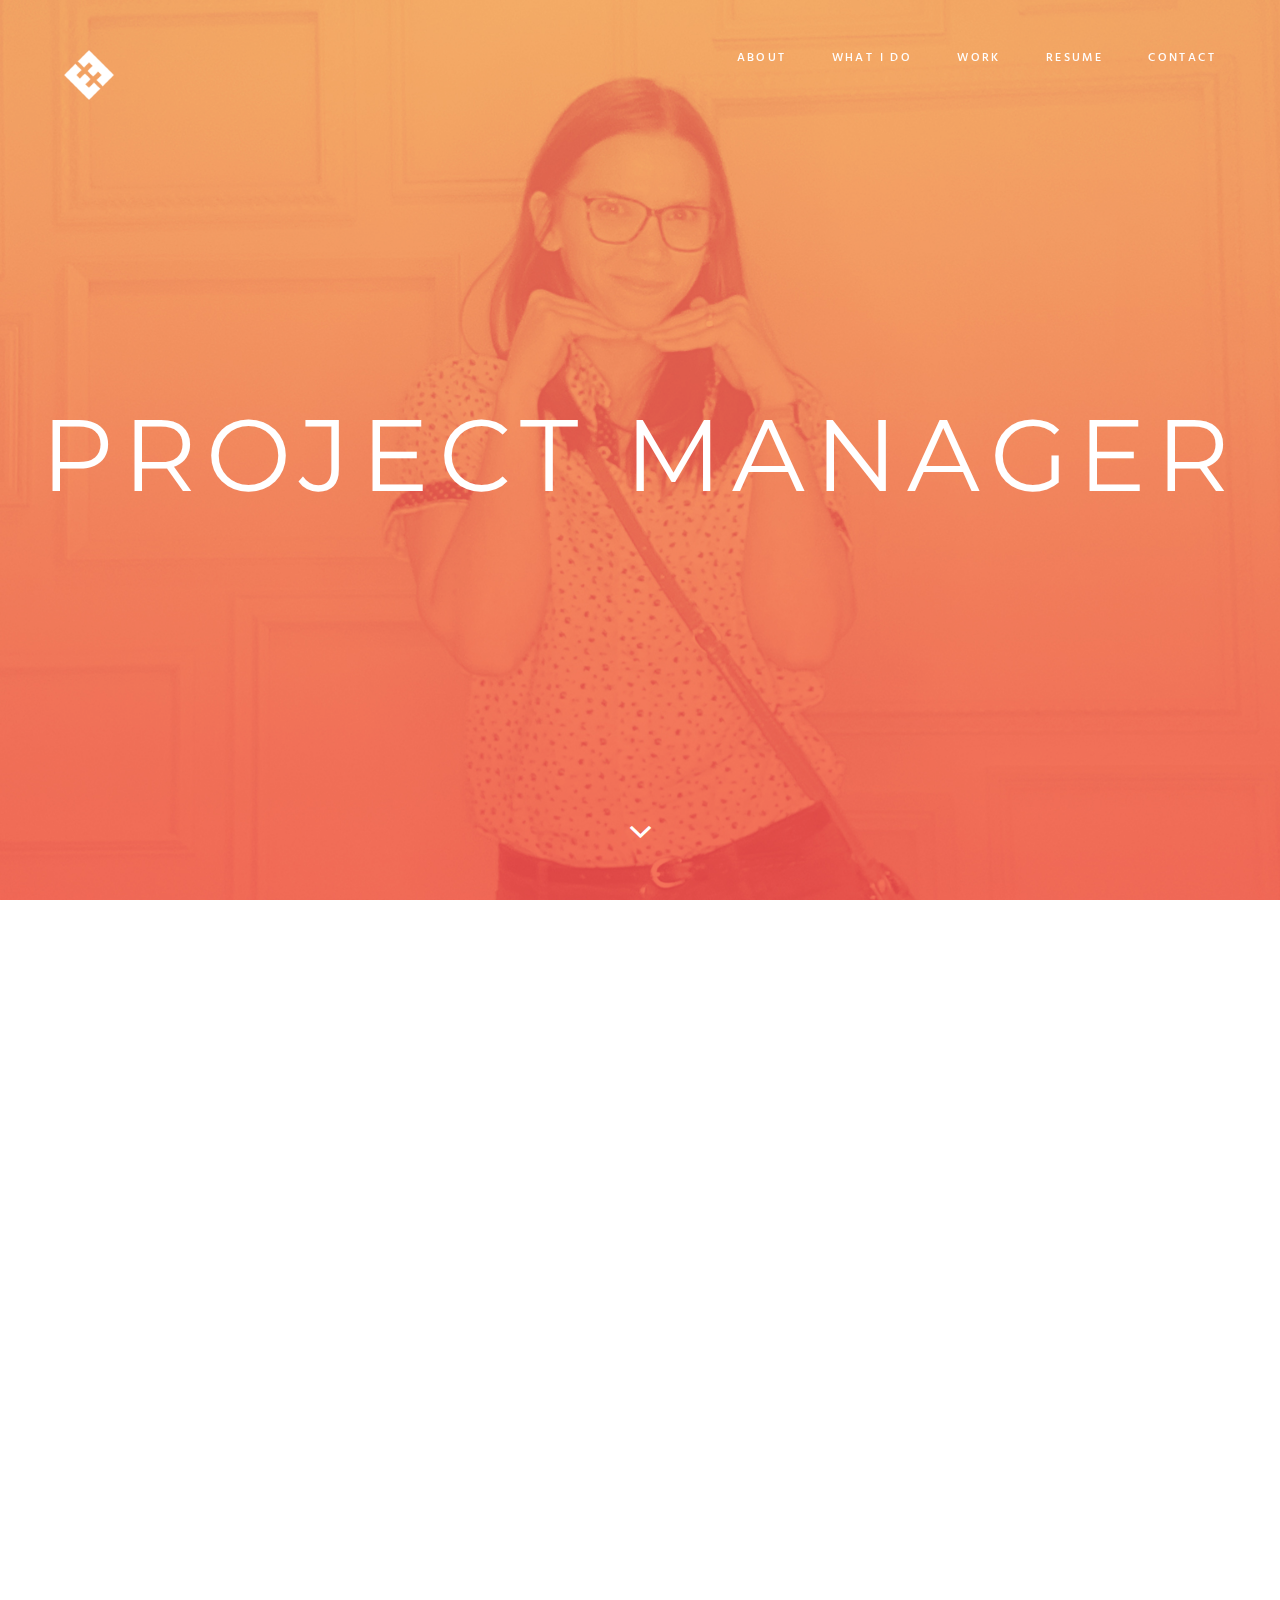
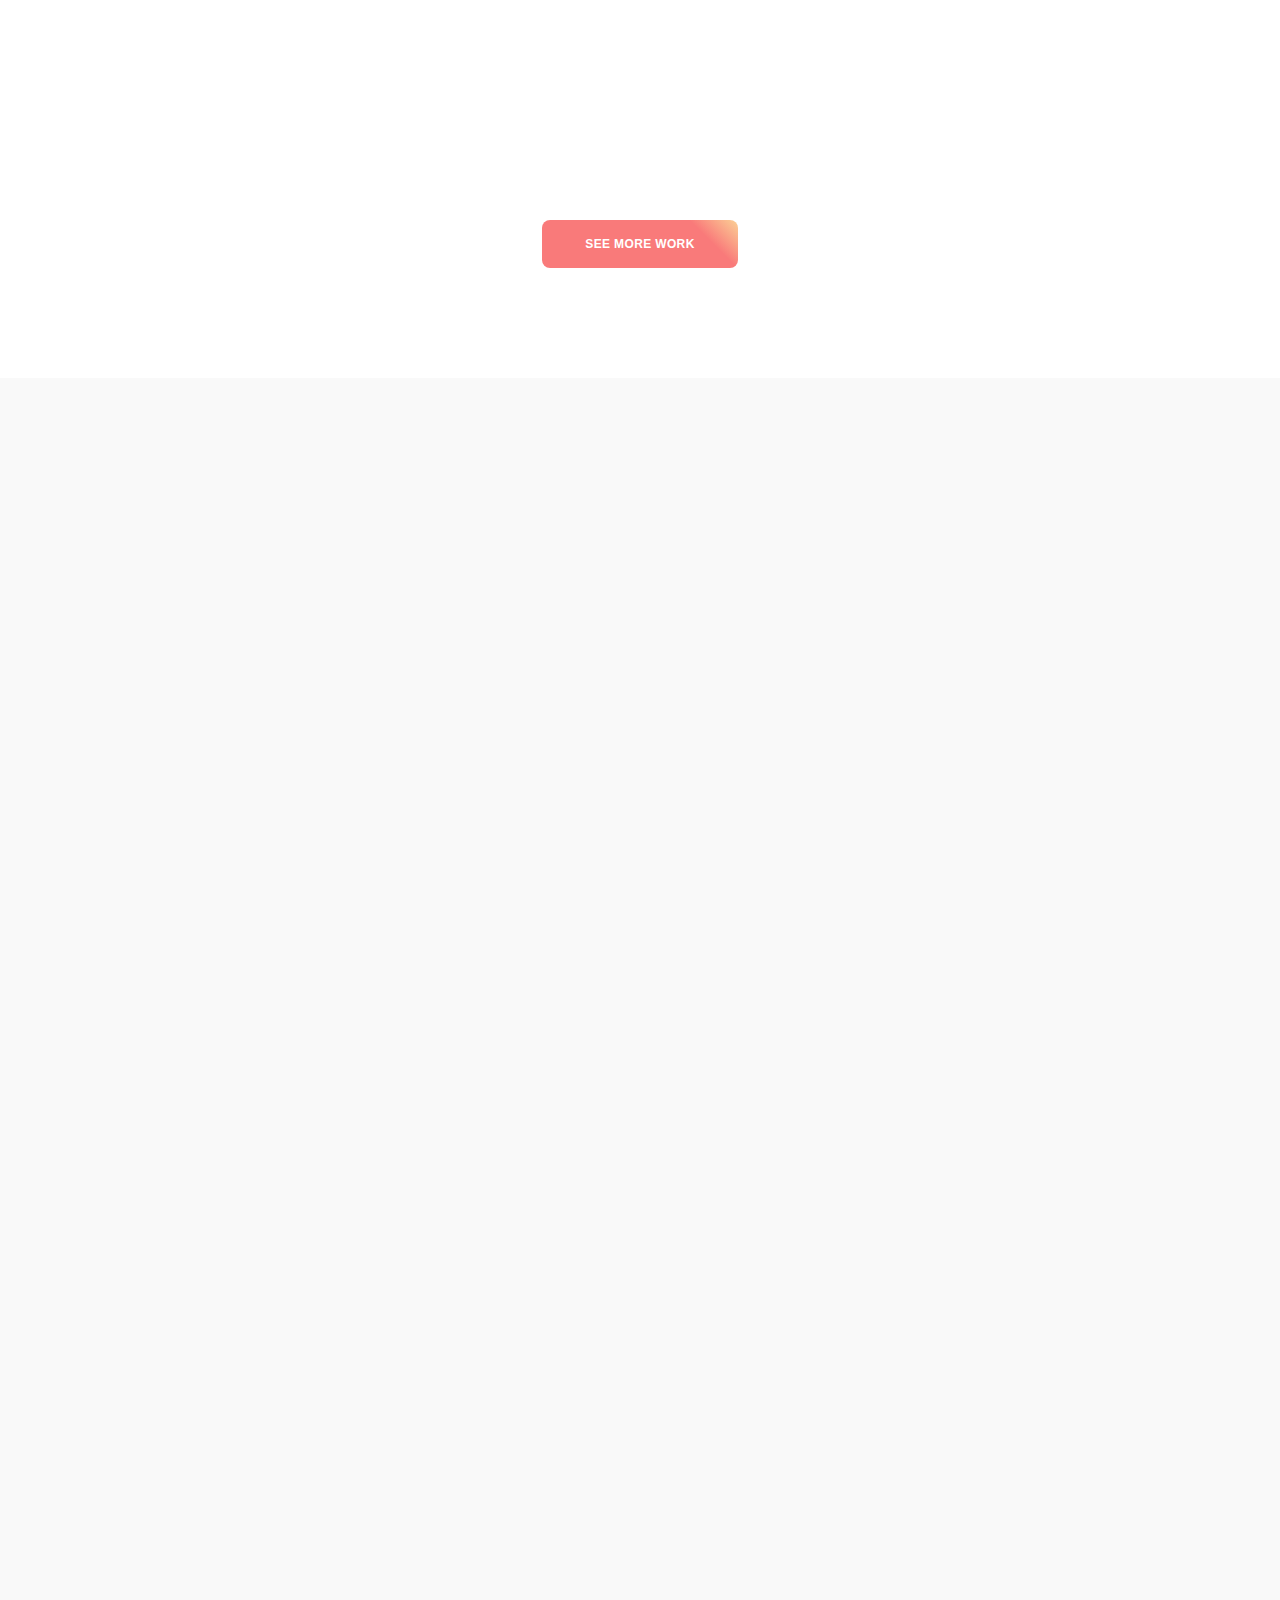
==== commit fb227267: "adds spacing" ====
--- a/html/index.html
+++ b/html/index.html
@@ -1,6 +1,7 @@
 <!DOCTYPE html>
 <html lang="en">
   <head>
+
     <!-- Basic -->
     <meta http-equiv="Content-Type" content="text/html; charset=utf-8" />
     <title>Em Poertner</title>
@@ -205,6 +206,7 @@
               </div>
             </div>
             <div class="row box-items">
+
               <div class="col col-m-12 col-t-6 col-d-6 box-item f-print">
                 <div class="item animated">
                   <div class="desc">
@@ -229,6 +231,7 @@
                   </div>
                 </div>
               </div>
+
               <div class="col col-m-12 col-t-6 col-d-6 box-item f-digital">
                 <div class="item animated">
                   <div class="desc">
@@ -255,6 +258,7 @@
                   </div>
                 </div>
               </div>
+
               <div class="col col-m-12 col-t-6 col-d-6 box-item f-social">
                 <div class="item animated">
                   <div class="desc">
@@ -459,6 +463,7 @@
                   </div>
                 </div>
               </div>
+
               <div class="col col-m-12 col-t-6 col-d-6 box-item f-social">
                 <div class="item animated">
                   <div class="desc">
@@ -485,6 +490,7 @@
                   </div>
                 </div>
               </div>
+              
             </div>
             <button class="work-button" type="button" href="#">See more work</button>
             <div class="clear"></div>
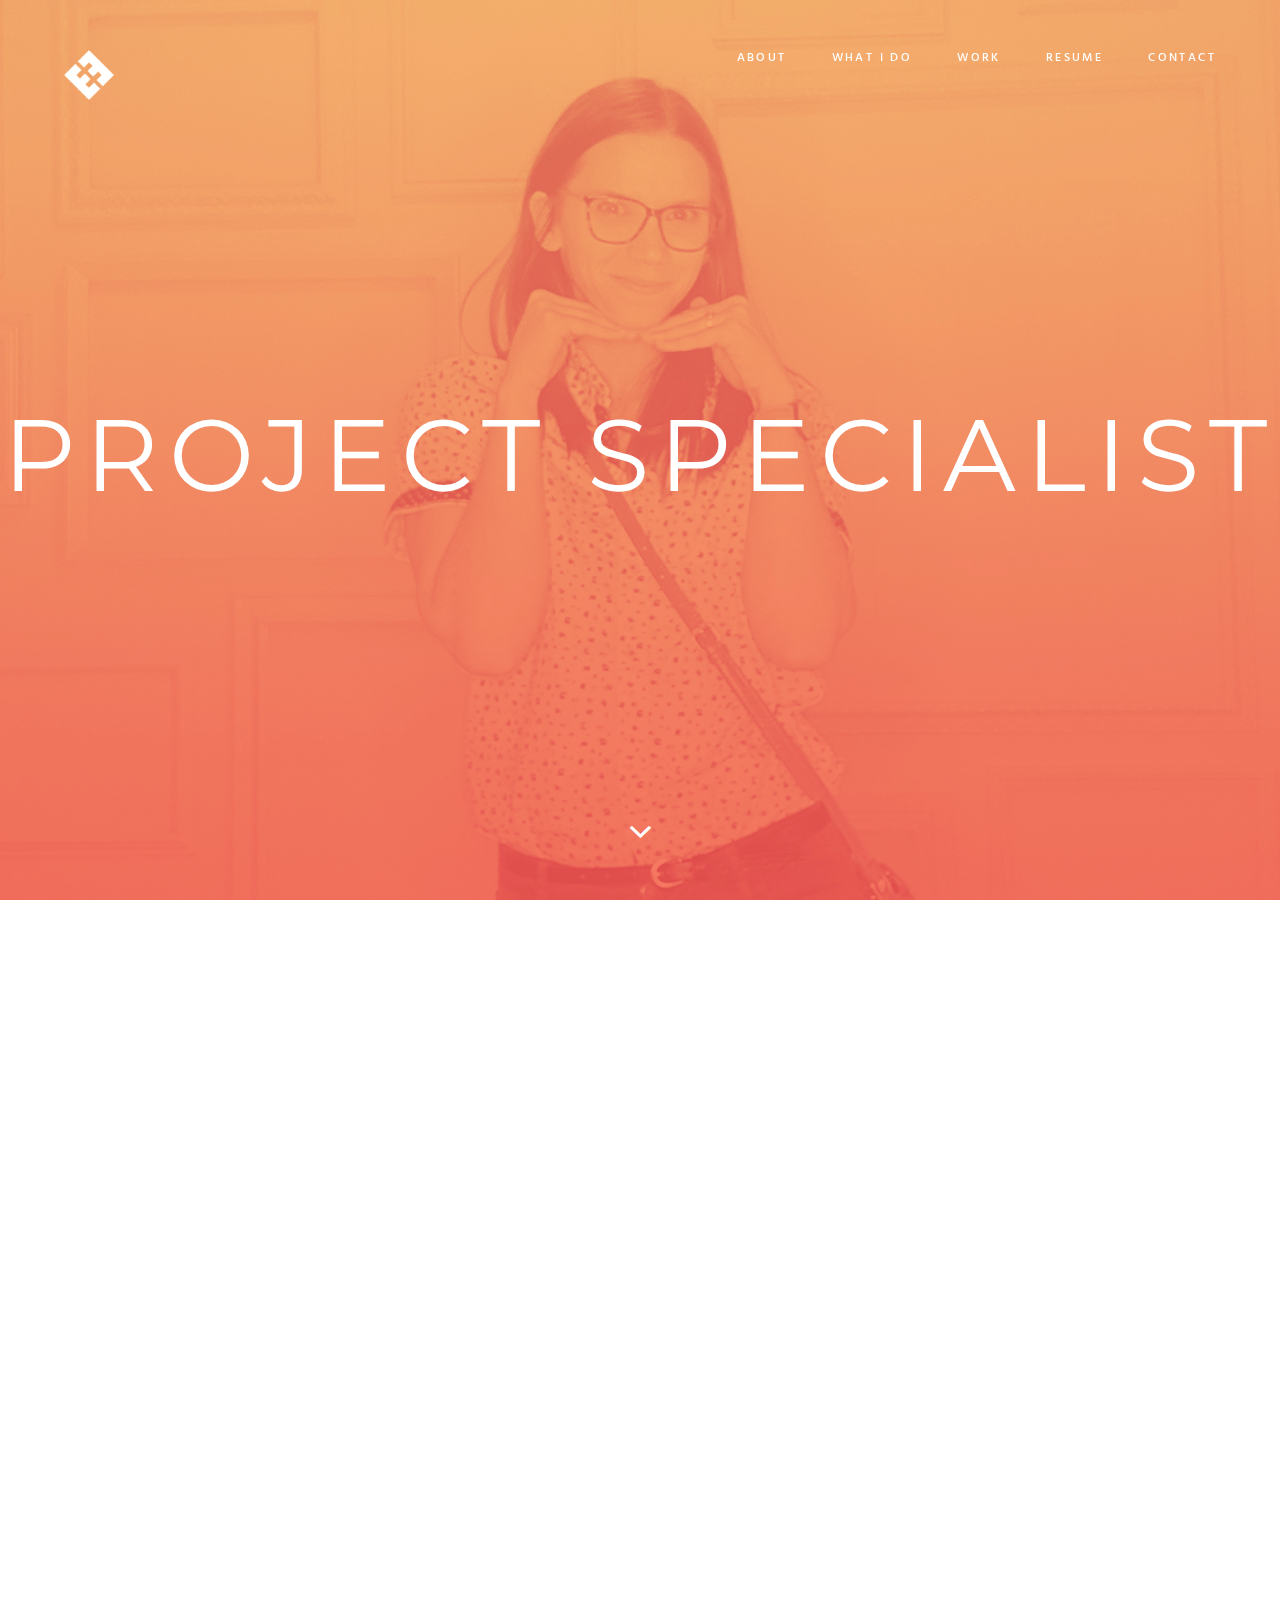
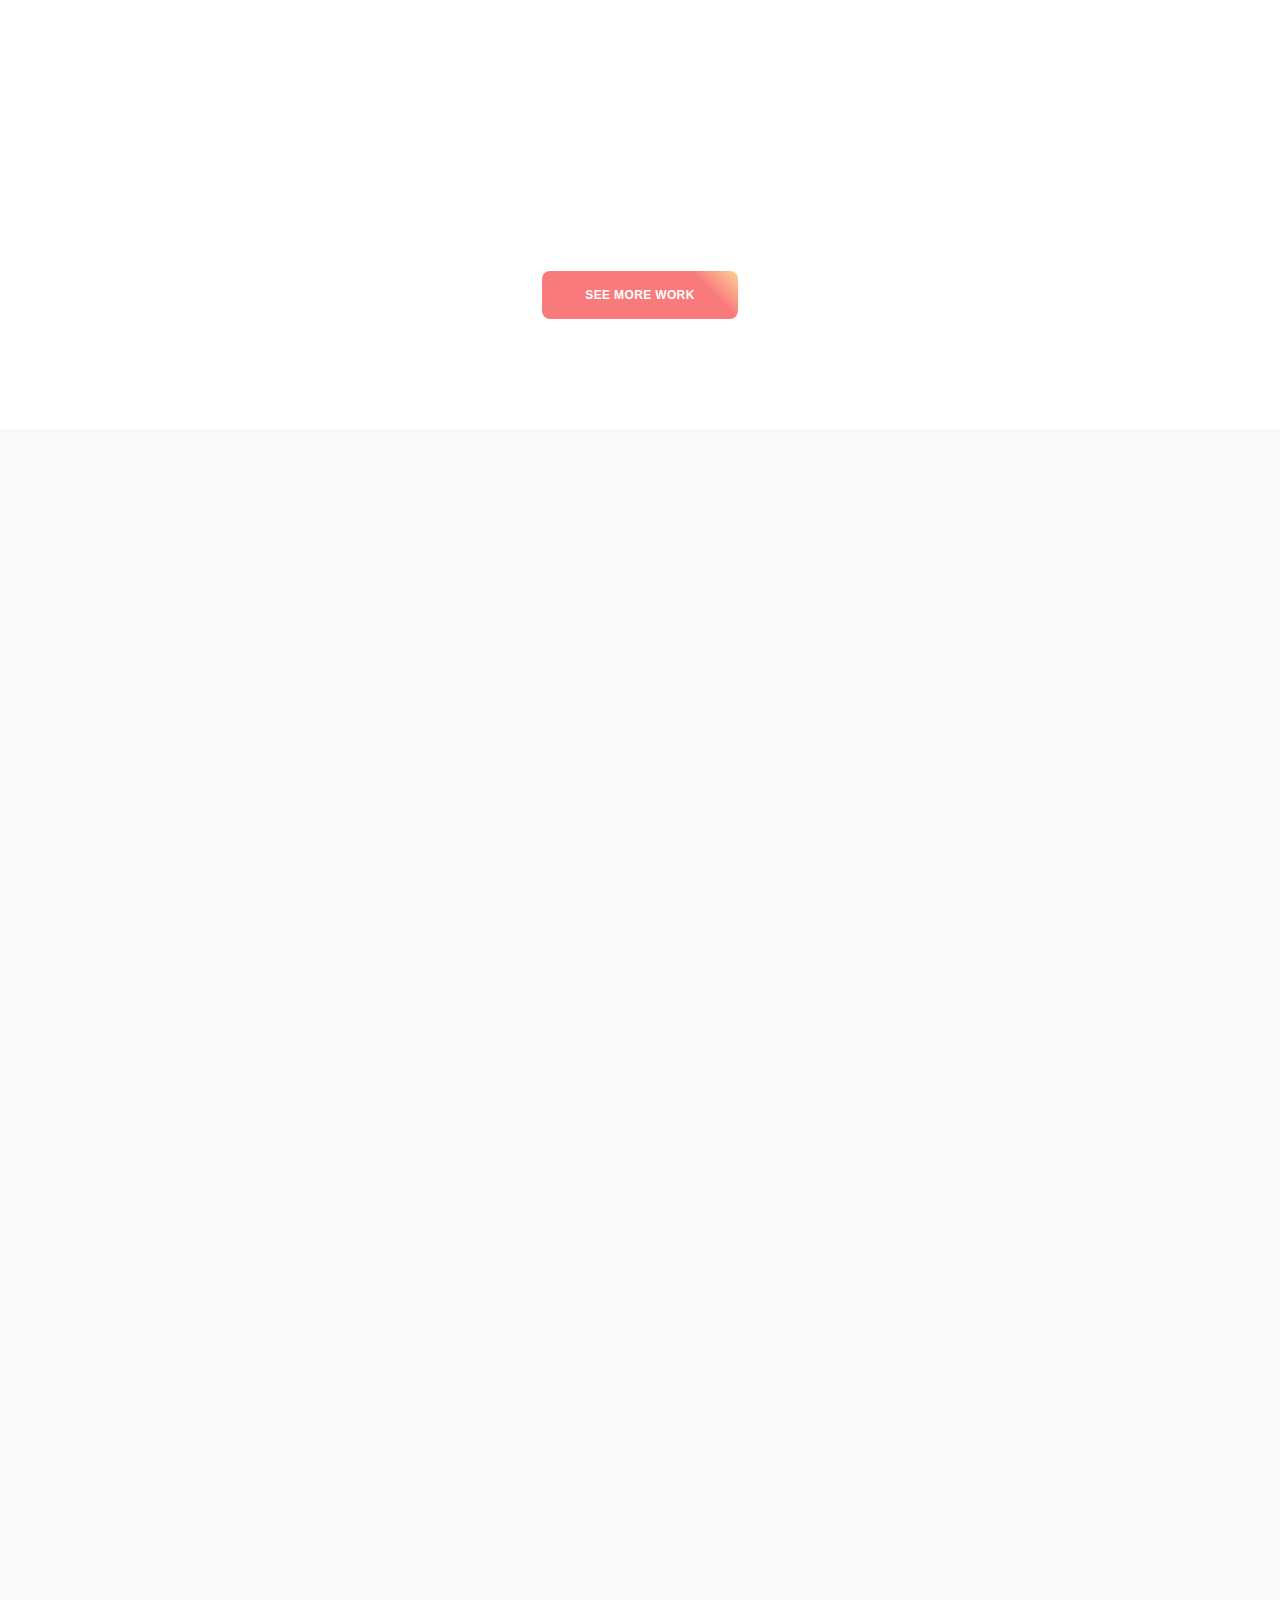
==== commit 2d8352ec: "Added Creasey photos; updated text for work cards" ====
--- a/html/index.html
+++ b/html/index.html
@@ -77,12 +77,12 @@
             <div class="vertical-center">
               <div class="st-title align-center">
                 <div class="typing-title">
-                  <p>Project Manager</p>
+                  <p>Project Specialist</p>
+                  <p>Designer</p>
                   <p>Writer</p>
-                  <p>Editor</p>
-                  <p>Designer</p>
                   <p>Social Media</p>
                   <p>Analytics</p>
+                  <p>Editor</p>
                 </div>
                 <span class="typed-title"></span>
               </div>
@@ -98,15 +98,15 @@
               <h1 class="animated">
                 I'm Em Poertner.
                 <br />
-                Writer, editor, designer, and
+                Writer, editor and designer
                 <br />
-                overall badass from Roanoke, Virginia.
+                from Roanoke, Virginia.
               </h1>
               <p class="animated">I’ve always struggled to write ‘about’ sections for myself because I fluctuate between being a closed book and an oversharer. Plus I’m never quite sure what people actually want to glean from these things.</p>
               <p class="animated">I live and work in Roanoke, Virginia - a place I picked because of childhood-ties and because it’s absolutely beautiful 365 days a year (also there’s a ton of great craft beer.)</p>
               <p class="animated">I started my career working for the Louisville Design Center. In my time there I designed print newspaper sections for sites as small as the Fremont (Ohio) News-Messenger to as large as the Detroit Free Press. It was in Louisville that I ran my favorite 5K. It was the Hungry Turkey Run - a Thanksgiving 5K where at the end runners were given giant cinnamon rolls (I believe they now give out giant donuts, which is equally as amazing.)</p>
               <p class="animated">Since January 2022, I’ve worked for the USA Today Network - Tennessee as a sports planning editor and project specialist. I do a little bit of everything including, but not limited to, managing project timelines, planning sports sections, writing newsletters and designing visuals.</p>
-              <p class="animated">I treasure my free time dearly because I have too much I like to do in my time off. I play Ultimate, run, hike, read, write, draw, garden, craft, do DIYs, and watch football in the fall (Packers fan - no, I’m not upset about him going to the Jets.)</p>
+              <p class="animated">I treasure my free time because I have so much I like to do in my time off. I play Ultimate, run, hike, read, write, draw, garden, craft, do DIYs, and watch football in the fall (Packers fan - no, I’m not upset about him going to the Jets.)</p>
             </div>
             <div class="bts">
               <a href="#" class="btn extra animated">Download Resume</a>
@@ -124,7 +124,7 @@
               <div class="col col-m-12 col-t-6 col-d-4">
                 <div class="service-item animated">
                   <div class="circle"><i class="icon ion ion-ios-calendar-outline"></i></div>
-                  <div class="name">Project Manager</div>
+                  <div class="name">Project Specialist</div>
                   <p>Experienced in planning, executing, and overseeing sports content for the USA Today Network - Tennessee, using analytics to optimize strategies and grow subscriptions.</p>
                 </div>
               </div>
@@ -215,7 +215,7 @@
                     </div>
                     <div class="category">Print</div>
                     <div class="name">
-                      <a href="#popup-0" class="has-popup">MLB Opening Day Cover</a>
+                      <a href="#popup-0" class="has-popup">Reds Opening Day</a>
                     </div>
                   </div>
                 </div>
@@ -226,12 +226,11 @@
                     </div>
                     <div class="desc">
                       <div class="category">Print</div>
-                      <h4>MLB Opening Day Cover</h4>
-                    </div>
-                  </div>
-                </div>
-              </div>
-
+                      <h4>Reds Opening Day</h4>
+                    </div>
+                  </div>
+                </div>
+              </div>
               <div class="col col-m-12 col-t-6 col-d-6 box-item f-digital">
                 <div class="item animated">
                   <div class="desc">
@@ -252,13 +251,12 @@
                     <div class="desc">
                       <div class="category">Digital</div>
                       <h4>All-Decade Football Team</h4>
-                      <p>Here’s a new b-cards mock-up with several business cards scattered across the scene. The PSD file allows you to easily. Here’s a new b-cards mock-up with several business cards scattered across the scene.</p>
+                      <p>In the spring of 2023, The Tennessean released its All-Deceade Football Teams. I designed the illustrations and digital presentation for the stories as well as coordinated story rollout and digital promotion.</p>
                       <a href="https://www.tennessean.com/in-depth/sports/high-school/2023/03/20/best-nashville-high-school-football-players-all-decade-teams/69889223007/" class="btn">View Project</a>
                     </div>
                   </div>
                 </div>
               </div>
-
               <div class="col col-m-12 col-t-6 col-d-6 box-item f-social">
                 <div class="item animated">
                   <div class="desc">
@@ -279,34 +277,34 @@
                     <div class="desc">
                       <div class="category">Social Media</div>
                       <h4>2023 Dandy Dozen</h4>
-                      <p>The freebie of the day is a logo design kit with an original theme that will help you create stunning mountain bike related logos in just minutes.</p>
+                      <p>I desgined the social cards and wrote the Instagram posts promoting The Tennessean's annual Dandy Dozen, a ranking of the area's top recruits.</p>
                       <a href="https://www.instagram.com/p/CvVmWT2s3My/" class="btn">View Project</a>
                     </div>
                   </div>
                 </div>
-              </div>
+              </div>              
               <div class="col col-m-12 col-t-6 col-d-6 box-item f-marketing">
                 <div class="item animated">
                   <div class="desc">
                     <div class="image">
-                      <a href="#popup-3" class="has-popup"><img src="images/works/butterfly.jpeg" alt="" /></a>
+                      <a href="#popup-3" class="has-popup"><img src="images/marketing/program photo.jpg" alt="" /></a>
                     </div>
                     <div class="category">Marketing</div>
                     <div class="name">
-                      <a href="#popup-3" class="has-popup">Creasey Mahan</a>
+                      <a href="#popup-3" class="has-popup">Butterfly Ball</a>
                     </div>
                   </div>
                 </div>
                 <div id="popup-3" class="popup-box mfp-fade mfp-hide">
                   <div class="content">
                     <div class="image">
-                      <img src="images/works/butterfly.jpeg" alt="" />
+                      <img src="images/marketing/program photo.jpg" alt="" />
+                      <img src="images/marketing/program photo 2.jpg" alt="" />
                     </div>
                     <div class="desc">
                       <div class="category">Marketing</div>
-                      <h4>Creasey Mahan</h4>
-                      <p>Today we’re happy to share with you the mockup of a classic notebook that will help you showcase your drawings. Today we’re happy to share with you the mockup of a classic notebook that will help.</p>
-                      <a href="#" class="btn">View Project</a>
+                      <h4>Butterfly Ball</h4>
+                      <p>After starting as a volunteer in the Woodland Gardens at Creasey Mahan Nature Preserve, I joined the team as a freelance designer and marketer. From 2019-2022 I designed the program for its annual fundrasining gala.</p>
                     </div>
                   </div>
                 </div>
@@ -319,7 +317,7 @@
                     </div>
                     <div class="category">Print</div>
                     <div class="name">
-                      <a href="#popup-4" class="has-popup">Opoid Crisis</a>
+                      <a href="#popup-4" class="has-popup">Fighting the Opoid Crisis</a>
                     </div>
                   </div>
                 </div>
@@ -330,7 +328,7 @@
                     </div>
                     <div class="desc">
                       <div class="category">Print</div>
-                      <h4>Opoid Crisis</h4>
+                      <h4>Fighting the Opoid Crisis</h4>
                     </div>
                   </div>
                 </div>
@@ -355,7 +353,7 @@
                     <div class="desc">
                       <div class="category">Digital</div>
                       <h4>Year of the Snake</h4>
-                      <p>Map go is an expertly crafted UI kit perfect for iOS designers and developers. The free sample includes 10 screens (750×1334 px) that can be easily customized in Photoshop</p>
+                      <p>During the summer of 2020, when there wasn't much live sporting to cover, The News Leader relived Missouri State's 2003 run in the College World Series.</p>
                       <a href="https://www.news-leader.com/in-depth/sports/college/msu/2020/06/09/missouri-state-baseball-ncaa-2003-start-college-world-series-run/3041549001/" class="btn">View Project</a>
                     </div>
                   </div>
@@ -381,7 +379,7 @@
                     <div class="desc">
                       <div class="category">Social Media</div>
                       <h4>NCAA Tournament</h4>
-                      <p>The freebie of the day is Chameleon, a modern UI kit perfect to use for creating a stylish and clean mobile app. This kit includes 10 screens from various categories that can be easily edited.</p>
+                      <p>Before Selection Sunday, I prepared social cards for all of the men's and women's college basketball teams that the Gannett South Region covers. This allowed me and my teammates to quickly update the seeds and post to Instagram, Facebook and Twitter to help generate buzz around one of the highest traffic-diving events of the year.</p>
                       <a href="https://www.instagram.com/p/CptRN6jNUL1/" class="btn">View Project</a>
                     </div>
                   </div>
@@ -391,24 +389,23 @@
                 <div class="item animated">
                   <div class="desc">
                     <div class="image">
-                      <a href="#popup-7" class="has-popup"><img src="images/works/butterfly.jpeg" alt="" /></a>
+                      <a href="#popup-7" class="has-popup"><img src="images\marketing\Garden flyer 0001.jpg" alt="" /></a>
                     </div>
                     <div class="category">Marketing</div>
                     <div class="name">
-                      <a href="#popup-7" class="has-popup">Creasey Mahan</a>
+                      <a href="#popup-7" class="has-popup">Creasey Mahan Garden Series</a>
                     </div>
                   </div>
                 </div>
                 <div id="popup-7" class="popup-box mfp-fade mfp-hide">
                   <div class="content">
                     <div class="image">
-                      <img src="images/works/butterfly.jpeg" alt="" />
+                      <img src="images\marketing\Garden flyer 0001.jpg" alt="" />
                     </div>
                     <div class="desc">
                       <div class="category">Marketing</div>
-                      <h4>Creasey Mahan</h4>
-                      <p>Today we’re happy to share with you the mockup of a classic notebook that will help you showcase your drawings. Today we’re happy to share with you the mockup of a classic notebook that will help.</p>
-                      <a href="#" class="btn">View Project</a>
+                      <h4>Creasey Mahan Garden Series</h4>
+                      <p>After starting as a volunteer in the Woodland Gardens at Creasey Mahan Nature Preserve, I joined the team as a freelance designer and marketer. Here is a flyer I created to promote its Garden Series.</p>                      
                     </div>
                   </div>
                 </div>
@@ -421,7 +418,7 @@
                     </div>
                     <div class="category">Print</div>
                     <div class="name">
-                      <a href="#popup-8" class="has-popup">Best QB</a>
+                      <a href="#popup-8" class="has-popup">Best Quarterbacks of the 2010s</a>
                     </div>
                   </div>
                 </div>
@@ -432,7 +429,7 @@
                     </div>
                     <div class="desc">
                       <div class="category">Print</div>
-                      <h4>Best QB</h4>
+                      <h4>Best Quarterbacks of the 2010s</h4>
                     </div>
                   </div>
                 </div>
@@ -445,7 +442,7 @@
                     </div>
                     <div class="category">Digital</div>
                     <div class="name">
-                      <a href="#popup-9" class="has-popup">Untold stories of Gnash</a>
+                      <a href="#popup-9" class="has-popup">Untold Stories of Gnash</a>
                     </div>
                   </div>
                 </div>
@@ -456,14 +453,13 @@
                     </div>
                     <div class="desc">
                       <div class="category">Digital</div>
-                      <h4>Untold stories of Gnash</h4>
-                      <p>Map go is an expertly crafted UI kit perfect for iOS designers and developers. The free sample includes 10 screens (750×1334 px) that can be easily customized in Photoshop</p>
+                      <h4>Untold Stories of Gnash</h4>
+                      <p>After reporter Paul Skrbina followed the Predator's mascot Gnash around for a day, I designed the digital presentaion for the story on The Tennessean's website as well as created social assets for the story's promotion. The story was released as the Predators were fighting to stay in playoff contention and will be used as an evergreen story to repromote annually ahead of the season.</p>
                       <a href="https://www.tennessean.com/in-depth/sports/nhl/predators/2023/04/10/gnash-nashville-predators-mascot-nhl-real-name/69982884007/" class="btn">View Project</a>
                     </div>
                   </div>
                 </div>
               </div>
-
               <div class="col col-m-12 col-t-6 col-d-6 box-item f-social">
                 <div class="item animated">
                   <div class="desc">
@@ -484,18 +480,218 @@
                     <div class="desc">
                       <div class="category">Social Media</div>
                       <h4>2023 NFL Draft</h4>
-                      <p>The freebie of the day is Chameleon, a modern UI kit perfect to use for creating a stylish and clean mobile app. This kit includes 10 screens from various categories that can be easily edited.</p>
+                      <p>Ahead of the2023 NFL Draft I created social cards for all of the players that sites in the USA Today Network South Region covered - who had a chance at being drafted. This made it easy for my teammates to update them the night of the draft and quickly share the images out on Instagram, Facebook and Twitter.</p>
                       <a href="https://www.instagram.com/p/Crmk6ttscaS/" class="btn">View Project</a>
                     </div>
                   </div>
                 </div>
               </div>
-              
+              <div class="col col-m-12 col-t-6 col-d-6 box-item f-print">
+                <div class="item animated">
+                  <div class="desc">
+                    <div class="image">
+                      <a href="#popup-11" class="has-popup"><img src="images/pages/bur_legacy.jpg" alt="" /></a>
+                    </div>
+                    <div class="category">Print</div>
+                    <div class="name">
+                      <a href="#popup-11" class="has-popup">Inglese's Legacy</a>
+                    </div>
+                  </div>
+                </div>
+                <div id="popup-11" class="popup-box mfp-fade mfp-hide">
+                  <div class="content">
+                    <div class="image">
+                      <img src="images/pages/bur_legacy.jpg" alt="" />
+                    </div>
+                    <div class="desc">
+                      <div class="category">Print</div>
+                      <h4>Inglese's Legacy</h4>
+                    </div>
+                  </div>
+                </div>
+              </div>
+              <div class="col col-m-12 col-t-6 col-d-6 box-item f-print">
+                <div class="item animated">
+                  <div class="desc">
+                    <div class="image">
+                      <a href="#popup-12" class="has-popup"><img src="images/pages/ith_measure.jpg" alt="" /></a>
+                    </div>
+                    <div class="category">Print</div>
+                    <div class="name">
+                      <a href="#popup-12" class="has-popup">How Pensions Measure Up</a>
+                    </div>
+                  </div>
+                </div>
+                <div id="popup-12" class="popup-box mfp-fade mfp-hide">
+                  <div class="content">
+                    <div class="image">
+                      <img src="images/pages/ith_measure.jpg" alt="" />
+                    </div>
+                    <div class="desc">
+                      <div class="category">Print</div>
+                      <h4>How Pensions Measure Up</h4>
+                    </div>
+                  </div>
+                </div>
+              </div>
+              <div class="col col-m-12 col-t-6 col-d-6 box-item f-marketing">
+                <div class="item animated">
+                  <div class="desc">
+                    <div class="image">
+                      <a href="#popup-13" class="has-popup"><img src="images/marketing/Silent Auction.JPG" alt="" /></a>
+                    </div>
+                    <div class="category">Marketing</div>
+                    <div class="name">
+                      <a href="#popup-13" class="has-popup">Butterfly Ball Silent Auction</a>
+                    </div>
+                  </div>
+                </div>
+                <div id="popup-13" class="popup-box mfp-fade mfp-hide">
+                  <div class="content">
+                    <div class="image">
+                      <img src="images/marketing/Silent Auction.JPG" alt="" />
+                    </div>
+                    <div class="desc">
+                      <div class="category">Marketing</div>
+                      <h4>Butterfly Ball Silent Auction</h4>
+                      <p>As a freelance designer and marketer for Creasey Mahan, I designed most of the signs displayed at the Butterfly Ball including all of the package posters for the silent auction.</p>
+                    </div>
+                  </div>
+                </div>
+              </div>
+              <div class="col col-m-12 col-t-6 col-d-6 box-item f-print">
+                <div class="item animated">
+                  <div class="desc">
+                    <div class="image">
+                      <a href="#popup-14" class="has-popup"><img src="images/pages/tus_gameday.jpg" alt="" /></a>
+                    </div>
+                    <div class="category">Print</div>
+                    <div class="name">
+                      <a href="#popup-14" class="has-popup">Alabama GameDay</a>
+                    </div>
+                  </div>
+                </div>
+                <div id="popup-14" class="popup-box mfp-fade mfp-hide">
+                  <div class="content">
+                    <div class="image">
+                      <img src="images/pages/tus_gameday.jpg" alt="" />
+                    </div>
+                    <div class="desc">
+                      <div class="category">Print</div>
+                      <h4>Alabama GameDay</h4>
+                      <p>During the 2020 season, I designed the Tuscaloosa News' GameDay section previewing each of Alabama's football games.</p>
+                    </div>
+                  </div>
+                </div>
+              </div>
+              <div class="col col-m-12 col-t-6 col-d-6 box-item f-print">
+                <div class="item animated">
+                  <div class="desc">
+                    <div class="image">
+                      <a href="#popup-15" class="has-popup"><img src="images/pages/gre_clemson.jpg" alt="" /></a>
+                    </div>
+                    <div class="category">Print</div>
+                    <div class="name">
+                      <a href="#popup-15" class="has-popup">Two Tigers Enter</a>
+                    </div>
+                  </div>
+                </div>
+                <div id="popup-15" class="popup-box mfp-fade mfp-hide">
+                  <div class="content">
+                    <div class="image">
+                      <img src="images/pages/gre_clemson.jpg" alt="" />
+                    </div>
+                    <div class="desc">
+                      <div class="category">Print</div>
+                      <h4>Two Tigers Enter</h4>
+                      <p>To this day, this remains one of my favorite pages (and headlines!) I've ever done. While this centerpiece was designed for The Greenville News, The Lafayette Daily Advertiser is also part of the USA Today Network and I designed the season recap section for the champion Tiger.</p>
+                    </div>
+                    <div class="image">
+                      <img src="images/pages/LSU_cover.jpg" alt="" />
+                    </div>
+                  </div>
+                </div>
+              </div>
+              <div class="col col-m-12 col-t-6 col-d-6 box-item f-print">
+                <div class="item animated">
+                  <div class="desc">
+                    <div class="image">
+                      <a href="#popup-16" class="has-popup"><img src="images/pages/evc_baseball.jpg" alt="" /></a>
+                    </div>
+                    <div class="category">Print</div>
+                    <div class="name">
+                      <a href="#popup-16" class="has-popup">The State Capital of Baseball</a>
+                    </div>
+                  </div>
+                </div>
+                <div id="popup-16" class="popup-box mfp-fade mfp-hide">
+                  <div class="content">
+                    <div class="image">
+                      <img src="images/pages/evc_baseball.jpg" alt="" />
+                    </div>
+                    <div class="desc">
+                      <div class="category">Print</div>
+                      <h4>The State Capital of Baseball</h4>
+                    </div>
+                  </div>
+                </div>
+              </div>
+              <div class="col col-m-12 col-t-6 col-d-6 box-item f-print">
+                <div class="item animated">
+                  <div class="desc">
+                    <div class="image">
+                      <a href="#popup-17" class="has-popup"><img src="images/pages/cin_praying.jpg" alt="" /></a>
+                    </div>
+                    <div class="category">Print</div>
+                    <div class="name">
+                      <a href="#popup-17" class="has-popup">Praying the Steps</a>
+                    </div>
+                  </div>
+                </div>
+                <div id="popup-17" class="popup-box mfp-fade mfp-hide">
+                  <div class="content">
+                    <div class="image">
+                      <img src="images/pages/cin_praying.jpg" alt="" />
+                    </div>
+                    <div class="desc">
+                      <div class="category">Print</div>
+                      <h4>Praying the Steps</h4>
+                    </div>
+                  </div>
+                </div>
+              </div>
+              <div class="col col-m-12 col-t-6 col-d-6 box-item f-print">
+                <div class="item animated">
+                  <div class="desc">
+                    <div class="image">
+                      <a href="#popup-18" class="has-popup"><img src="images/pages/cinci_soccer.jpg" alt="" /></a>
+                    </div>
+                    <div class="category">Print</div>
+                    <div class="name">
+                      <a href="#popup-18" class="has-popup">Welcome Home FC Cincinnati</a>
+                    </div>
+                  </div>
+                </div>
+                <div id="popup-18" class="popup-box mfp-fade mfp-hide">
+                  <div class="content">
+                    <div class="image">
+                      <img src="images/pages/cinci_soccer.jpg" alt="" />
+                    </div>
+                    <div class="desc">
+                      <div class="category">Print</div>
+                      <h4>Welcome Home FC Cincinnati</h4>
+                    </div>
+                  </div>
+                </div>
+              </div>
+
+
             </div>
             <button class="work-button" type="button" href="#">See more work</button>
             <div class="clear"></div>
           </div>
         </div>
+
 
         <!-- Section Resume -->
         <div class="section resume gray align-left" id="resume-section">
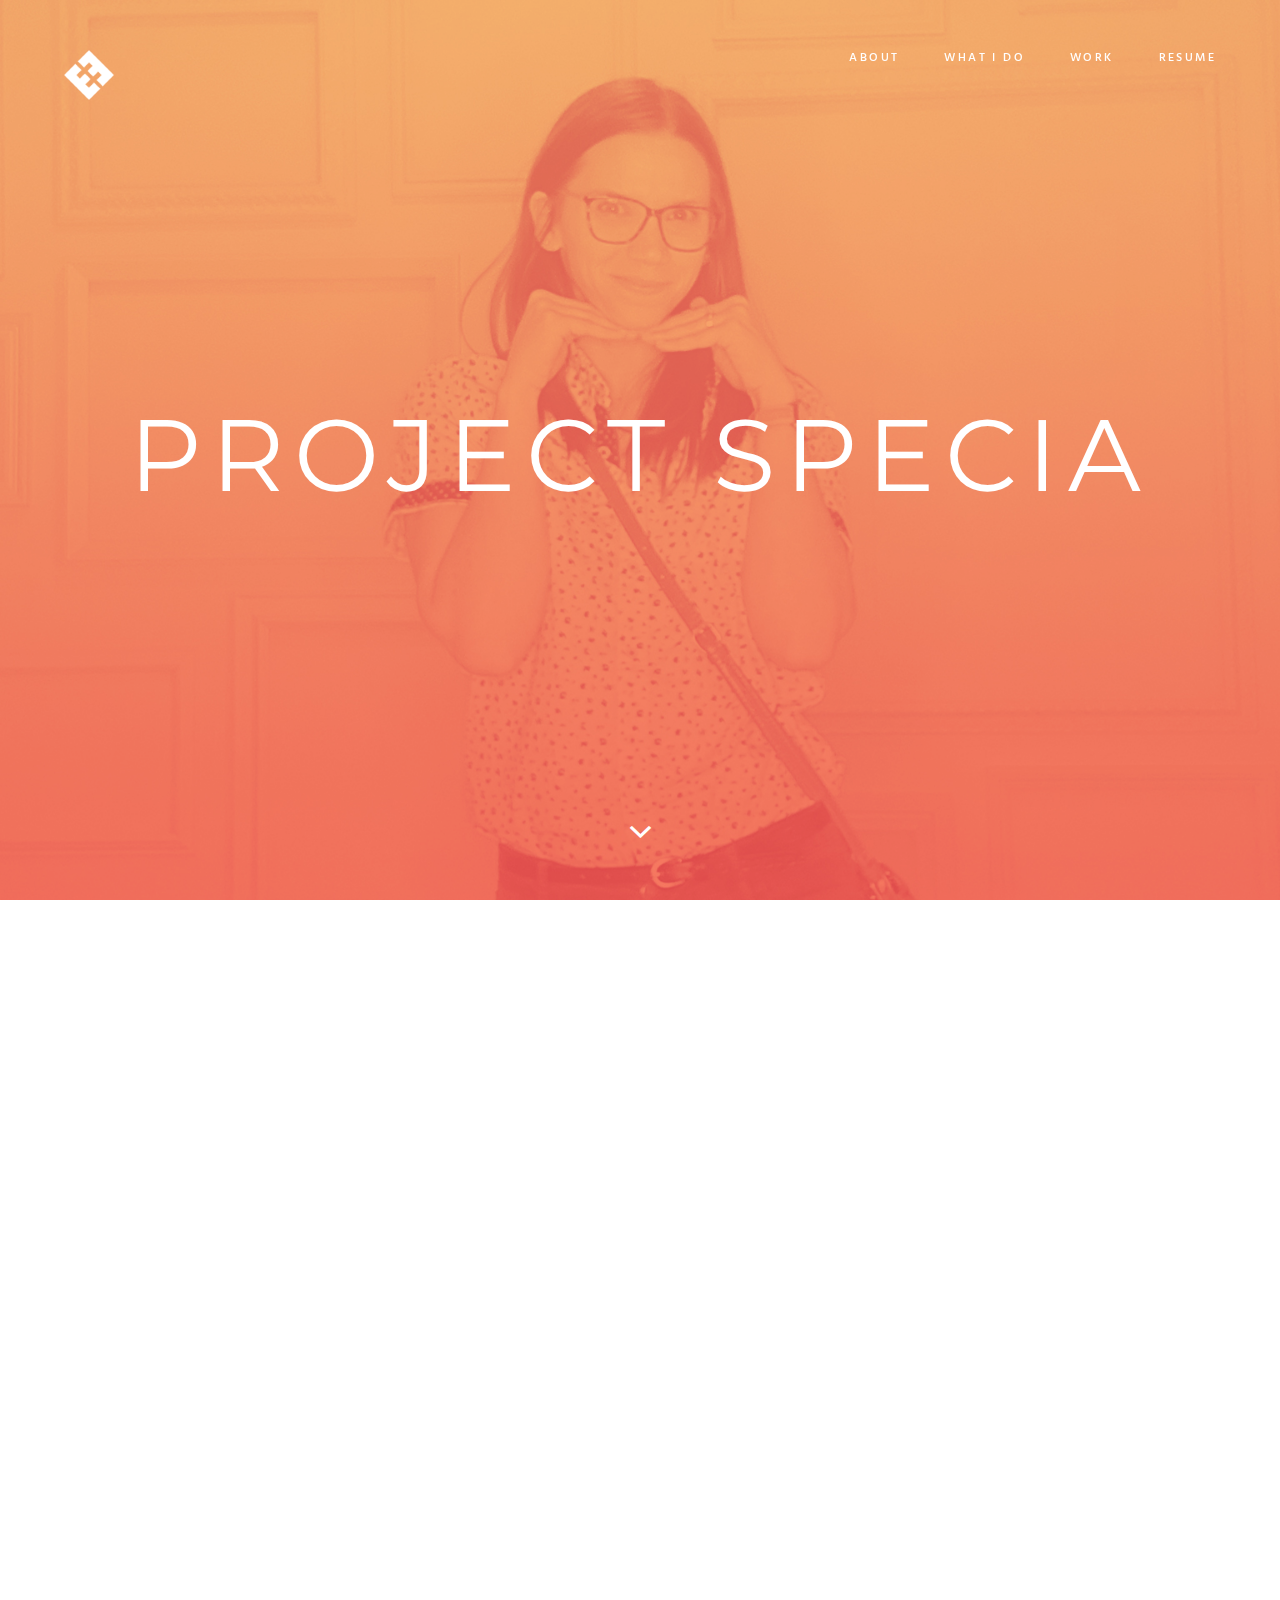
==== commit 7def9196: "Hides content for publishing purposes" ====
--- a/html/index.html
+++ b/html/index.html
@@ -1,7 +1,6 @@
 <!DOCTYPE html>
 <html lang="en">
   <head>
-
     <!-- Basic -->
     <meta http-equiv="Content-Type" content="text/html; charset=utf-8" />
     <title>Em Poertner</title>
@@ -61,7 +60,7 @@
               <li><a href="#services-section">What I Do</a></li>
               <li><a href="#works-section">Work</a></li>
               <li><a href="#resume-section">Resume</a></li>
-              <li><a href="#contact-section">Contact</a></li>
+              <!-- <li><a href="#contact-section">Contact</a></li> -->
             </ul>
             <a href="#" class="close"></a>
           </div>
@@ -206,7 +205,6 @@
               </div>
             </div>
             <div class="row box-items">
-
               <div class="col col-m-12 col-t-6 col-d-6 box-item f-print">
                 <div class="item animated">
                   <div class="desc">
@@ -282,7 +280,7 @@
                     </div>
                   </div>
                 </div>
-              </div>              
+              </div>
               <div class="col col-m-12 col-t-6 col-d-6 box-item f-marketing">
                 <div class="item animated">
                   <div class="desc">
@@ -405,7 +403,7 @@
                     <div class="desc">
                       <div class="category">Marketing</div>
                       <h4>Creasey Mahan Garden Series</h4>
-                      <p>After starting as a volunteer in the Woodland Gardens at Creasey Mahan Nature Preserve, I joined the team as a freelance designer and marketer. Here is a flyer I created to promote its Garden Series.</p>                      
+                      <p>After starting as a volunteer in the Woodland Gardens at Creasey Mahan Nature Preserve, I joined the team as a freelance designer and marketer. Here is a flyer I created to promote its Garden Series.</p>
                     </div>
                   </div>
                 </div>
@@ -684,14 +682,12 @@
                   </div>
                 </div>
               </div>
-
-
-            </div>
-            <button class="work-button" type="button" href="#">See more work</button>
+            </div>
+            <!-- Hiding button for now -->
+            <!-- <button class="work-button" type="button" href="#">See more work</button> -->
             <div class="clear"></div>
           </div>
         </div>
-
 
         <!-- Section Resume -->
         <div class="section resume gray align-left" id="resume-section">
@@ -774,7 +770,7 @@
         </div> -->
 
       <!-- Section Contacts -->
-      <div class="section contacts align-left" id="contact-section">
+      <!-- <div class="section contacts align-left" id="contact-section">
         <div class="fw">
           <div class="titles animated">
             <div class="title">Contact Me</div>
@@ -817,13 +813,12 @@
             </div>
           </div>
         </div>
-      </div>
+      </div> -->
 
       <!-- Footer -->
       <footer class="align-center">
         <div class="copy animated">All rights reserved</div>
         <div class="st-soc animated">
-          <a target="blank" href="https://www.instagram.com/empoertner/"><i class="icon ion ion-social-instagram"></i></a>
           <a target="blank" href="https://twitter.com/espoertner"><i class="icon ion ion-social-twitter"></i></a>
           <a target="blank" href="https://www.linkedin.com/in/espoertner/"><i class="icon ion ion-social-linkedin"></i></a>
         </div>
